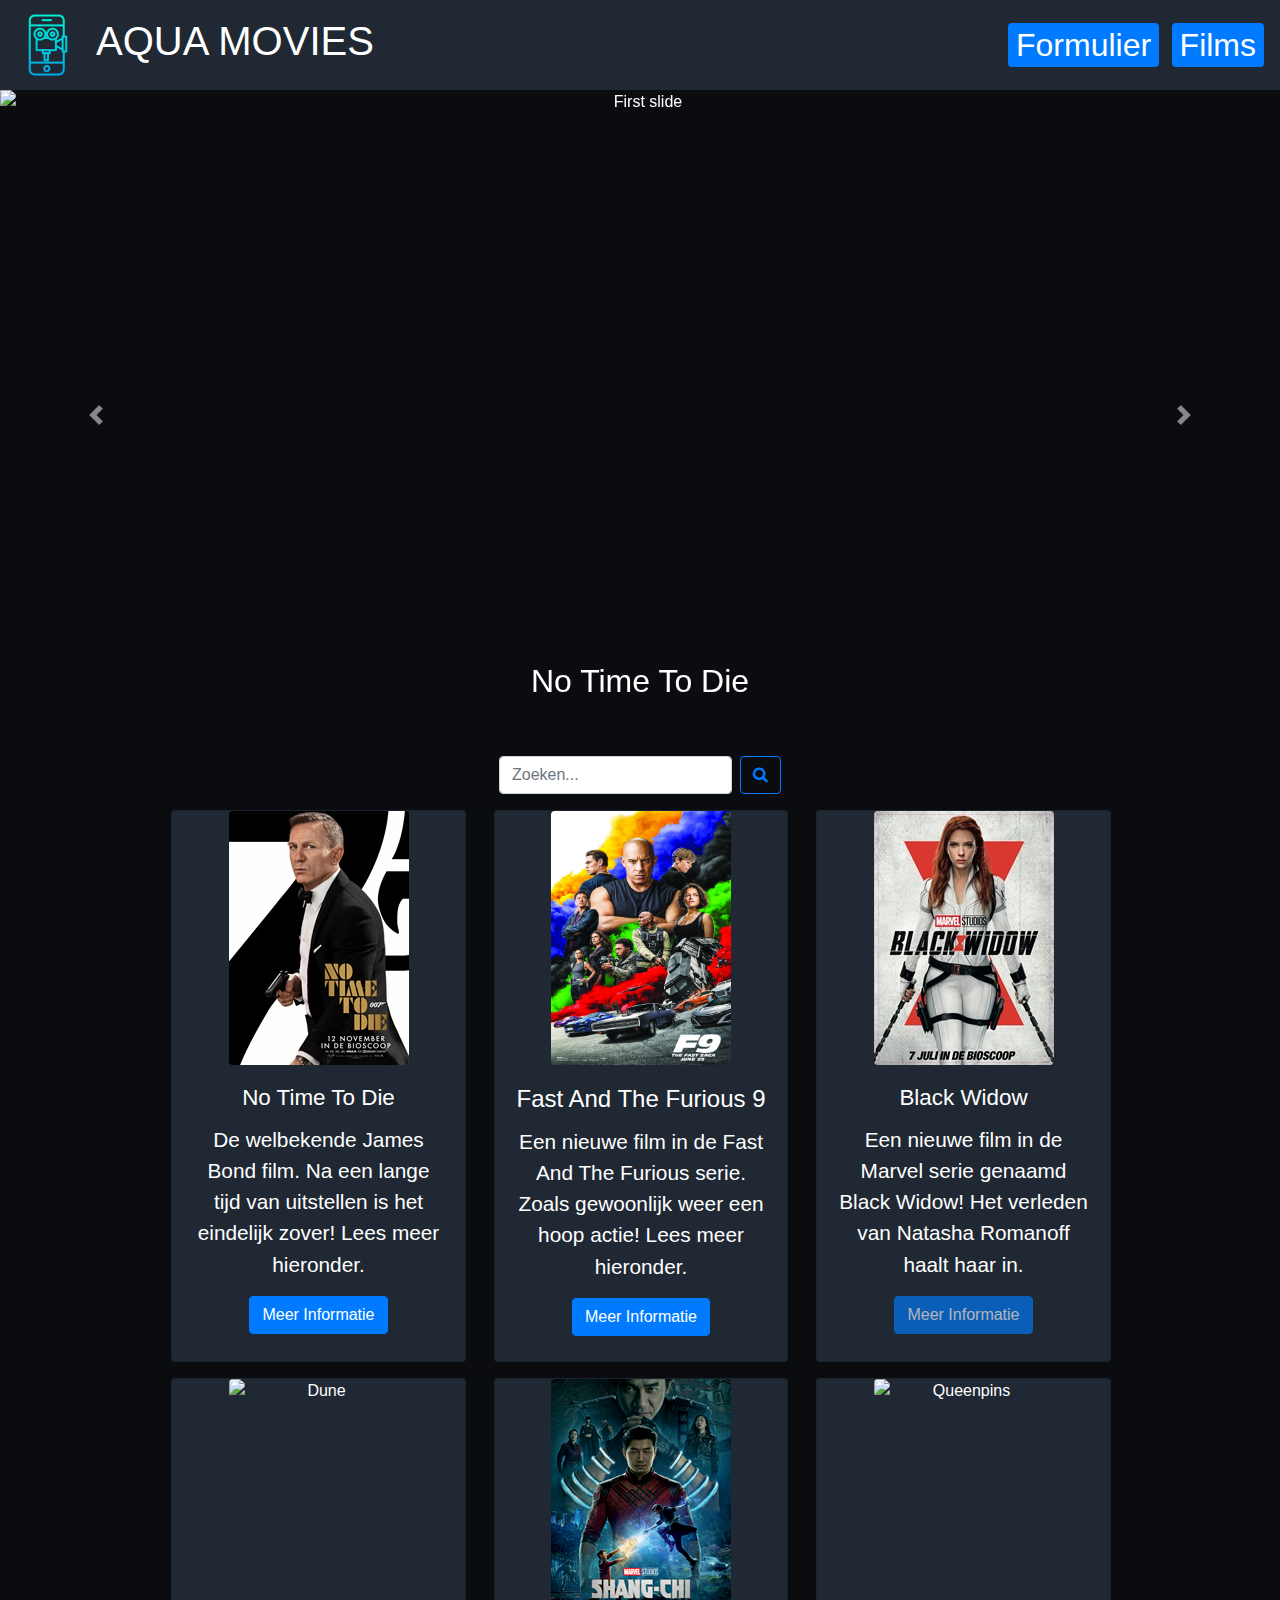
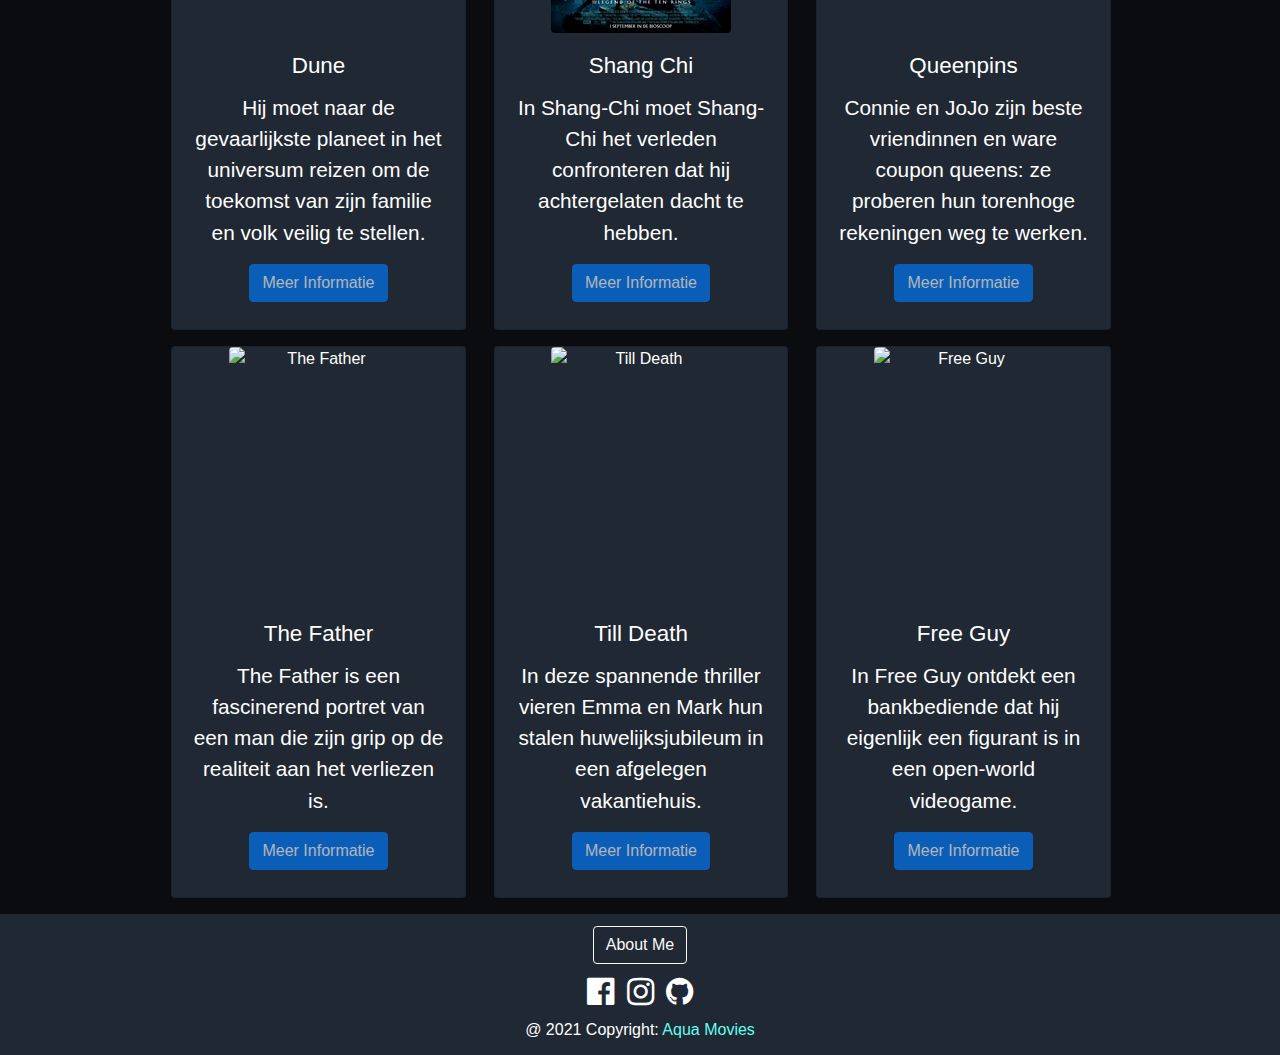
==== index.html @ a2b81c9e "Algemene SEO verbeteringen" ====
<!DOCTYPE html>
<html lang="nl">

<head>
    <meta charset="UTF-8">
    <meta http-equiv="X-UA-Compatible" content="IE=edge">
    <meta name="viewport" content="width=device-width, initial-scale=1">
    <meta description="Aqua Movies is een site met informatie over meerdere recente films.">
    <link rel="stylesheet" href="https://cdnjs.cloudflare.com/ajax/libs/font-awesome/4.7.0/css/font-awesome.min.css">
    <link rel="stylesheet" href="https://maxcdn.bootstrapcdn.com/bootstrap/4.0.0/css/bootstrap.min.css"
        integrity="sha384-Gn5384xqQ1aoWXA+058RXPxPg6fy4IWvTNh0E263XmFcJlSAwiGgFAW/dAiS6JXm" crossorigin="anonymous">
    <link rel="stylesheet" href="style.css">
    <title>Aqua Movies | Home</title>
</head>

<body>
    <nav class="navbar navbar-expand-lg" aria-label="navbar">
        <a href="index.html" class="navbar-brand"><img src="img/logo.jpg" alt="Logo" class="d-inline-block align-top"></a> 
        <h1 class="text-uppercase">Aqua Movies</h1>
        <button class="navbar-toggler" type="button" data-toggle="collapse" data-target="#navbarSupportedContent" aria-controls="navbarSupportedContent" aria-expanded="false" aria-label="Toggle navigation">
            <span class="navbar-toggler-icon"></span>
        </button>  

        <div class="collapse navbar-collapse justify-content-end" id="navbarSupportedContent">
            <ul class="navbar-nav list-inline d-inline-block">
                <li class="nav-item list-inline-item">
                    <a href="filminput.html" class="nav-link badge badge-primary"><h2>Formulier</h2></a>
                </li>

                <li class="nav-item list-inline-item">
                    <a href="#movies" class="nav-link badge badge-primary"><h2>Films</h2></a>
                </li>
            </ul>
        </div>
    </nav>

    <div id="carouselExampleFade" class="carousel slide carousel-fade" data-ride="carousel">
        <div class="carousel-inner">
            <div class="carousel-item active">
                <img class="d-block w-100" src="img/slide1.jpg" alt="First slide">
                <div class="carousel-caption d-none d-md-block">
                    <h2>No Time To Die</h2>
                </div>
            </div>

            <div class="carousel-item">
                <img class="d-block w-100" src="img/slide2.jpg" alt="Second slide">
                <div class="carousel-caption d-none d-md-block">
                    <h2>Black Widow</h2>
                </div>
            </div>

            <div class="carousel-item">
                <img class="d-block w-100" src="img/slide3.jpg" alt="Third slide">
                <div class="carousel-caption d-none d-md-block">
                    <h2>Fast And The Furious 9</h2>
                </div>
            </div>
        </div>

        <a class="carousel-control-prev" href="#carouselExampleFade" role="button" data-slide="prev">
            <span class="carousel-control-prev-icon" aria-hidden="true"></span>
            <span class="sr-only">Previous</span>
        </a>

        <a class="carousel-control-next" href="#carouselExampleFade" role="button" data-slide="next">
            <span class="carousel-control-next-icon" aria-hidden="true"></span>
            <span class="sr-only">Next</span>
        </a>
    </div>

    <div class="container movies" id="movies">
        <form class="form-inline mt-3">
            <input type="text" placeholder="Zoeken..." id="inputSearch" class="mr-sm-2 form-control" aria-label="Search">
            <button onclick="search()" class="btn btn-outline-primary" type="submit" aria-label="Search Movie"><em class="fa fa-search"></em></button>
        </form>

        <div class="row my-3" id="frontpage-movies">
            <div class="col-sm-6 col-md-6 col-lg-3">
                <div class="card">
                    <img src="img/007.jpg" alt="No Time To Die" class="card-img-top rounded">
                    <div class="card-block card-body">
                        <h3 class="card-title">No Time To Die</h3>
                        <p class="card-text">De welbekende James Bond film. Na een lange tijd van uitstellen is het eindelijk zover! Lees meer hieronder.</p>
                        <a href="007.html" class="btn btn-primary">Meer Informatie</a>
                    </div>
                </div>
            </div>

            <div class="col-sm-6 col-md-6 col-lg-3">
                <div class="card">
                    <img src="img/f9.jpg" alt="Fast And The Furious 9" class="card-img-top rounded">
                    <div class="card-block card-body">
                        <h4 class="card-title">Fast And The Furious 9</h4>
                        <p class="card-text">Een nieuwe film in de Fast And The Furious serie. Zoals gewoonlijk weer een hoop actie! Lees meer hieronder.</p>
                        <a href="f9.html" class="btn btn-primary">Meer Informatie</a>
                    </div>
                </div>
            </div>

            <div class="col-sm-6 col-md-6 col-lg-3">
                <div class="card">
                    <img src="img/bw.jpg" alt="Black Widow" class="card-img-top rounded">
                    <div class="card-block card-body">
                        <h3 class="card-title">Black Widow</h3>
                        <p class="card-text">Een nieuwe film in de Marvel serie genaamd Black Widow! Het verleden van Natasha Romanoff haalt haar in.</p>
                        <a href="f9.html" class="btn btn-primary disabled">Meer Informatie</a>
                    </div>
                </div>
            </div>
        </div>
    </div>

    <div class="container movies">
        <div class="row my-3">
            <div class="col-sm-6 col-md-6 col-lg-3">
                <div class="card">
                    <img src="img/dune.jpg" alt="Dune" class="card-img-top rounded">
                    <div class="card-block card-body">
                        <h3 class="card-title">Dune</h3>
                        <p class="card-text">Hij moet naar de gevaarlijkste planeet in het universum reizen om de toekomst van zijn familie en volk veilig te stellen.</p>
                        <a href="f9.html" class="btn btn-primary disabled">Meer Informatie</a>
                    </div>
                </div>
            </div>

            <div class="col-sm-6 col-md-6 col-lg-3">
                <div class="card">
                    <img src="img/shang-chi.jpg" alt="Shang Chi" class="card-img-top rounded">
                    <div class="card-block card-body">
                        <h3 class="card-title">Shang Chi</h3>
                        <p class="card-text">In Shang-Chi moet Shang-Chi het verleden confronteren dat hij achtergelaten dacht te hebben.</p>
                        <a href="f9.html" class="btn btn-primary disabled">Meer Informatie</a>
                    </div>
                </div>
            </div>

            <div class="col-sm-6 col-md-6 col-lg-3">
                <div class="card">
                    <img src="img/queenpins.jpg" alt="Queenpins" class="card-img-top rounded">
                    <div class="card-block card-body">
                        <h3 class="card-title">Queenpins</h3>
                        <p class="card-text">Connie en JoJo zijn beste vriendinnen en ware coupon queens: ze proberen hun torenhoge rekeningen weg te werken.</p>
                        <a href="f9.html" class="btn btn-primary disabled">Meer Informatie</a>
                    </div>
                </div>
            </div>
        </div>
    </div>

    <div class="container movies">
        <div class="row my-3">
            <div class="col-sm-6 col-md-6 col-lg-3">
                <div class="card">
                    <img src="img/the-father.jpg" alt="The Father" class="card-img-top rounded">
                    <div class="card-block card-body">
                        <h3 class="card-title">The Father</h3>
                        <p class="card-text">The Father is een fascinerend portret van een man die zijn grip op de realiteit aan het verliezen is.</p>
                        <a href="f9.html" class="btn btn-primary disabled">Meer Informatie</a>
                    </div>
                </div>
            </div>

            <div class="col-sm-6 col-md-6 col-lg-3">
                <div class="card">
                    <img src="img/till-death.jpg" alt="Till Death" class="card-img-top rounded">
                    <div class="card-block card-body">
                        <h3 class="card-title">Till Death</h3>
                        <p class="card-text">In deze spannende thriller vieren Emma en Mark hun stalen huwelijksjubileum in een afgelegen vakantiehuis.</p>
                        <a href="f9.html" class="btn btn-primary disabled">Meer Informatie</a>
                    </div>
                </div>
            </div>

            <div class="col-sm-6 col-md-6 col-lg-3">
                <div class="card">
                    <img src="img/free-guy.jpg" alt="Free Guy" class="card-img-top rounded">
                    <div class="card-block card-body">
                        <h3 class="card-title">Free Guy</h3>
                        <p class="card-text">In Free Guy ontdekt een bankbediende dat hij eigenlijk een figurant is in een open-world videogame.</p>
                        <a href="f9.html" class="btn btn-primary disabled">Meer Informatie</a>
                    </div>
                </div>
            </div>
        </div>
    </div>

    <div class="navbar bottom footer">
        <div class="pt-1 text-center">
            <a class="btn btn-outline-light btn-rounded" href="about.html">About Me</a>
            <ul class="list-inline m-1">
                <li class="list-inline-item"><a href="#"><i class="fa fa-facebook-official" aria-hidden="true" aria-label="Facebook"></i></a></li>
                <li class="list-inline-item"><a href="#"><i class="fa fa-instagram" aria-hidden="true" aria-label="Instagram"></i></a></li>
                <li class="list-inline-item"><a href="#"><i class="fa fa-github" aria-hidden="true" aria-label="Github"></i></a></li>
            </ul>
            <h6>@ 2021 Copyright: <a href="index.html">Aqua Movies</a></h6>
        </div>
    </div>

    <script src="https://code.jquery.com/jquery-3.2.1.slim.min.js"
        integrity="sha384-KJ3o2DKtIkvYIK3UENzmM7KCkRr/rE9/Qpg6aAZGJwFDMVNA/GpGFF93hXpG5KkN"
        crossorigin="anonymous"></script>
    <script src="https://cdnjs.cloudflare.com/ajax/libs/popper.js/1.12.9/umd/popper.min.js"
        integrity="sha384-ApNbgh9B+Y1QKtv3Rn7W3mgPxhU9K/ScQsAP7hUibX39j7fakFPskvXusvfa0b4Q"
        crossorigin="anonymous"></script>
    <script src="https://maxcdn.bootstrapcdn.com/bootstrap/4.0.0/js/bootstrap.min.js"
        integrity="sha384-JZR6Spejh4U02d8jOt6vLEHfe/JQGiRRSQQxSfFWpi1MquVdAyjUar5+76PVCmYl"
        crossorigin="anonymous"></script>
    <script src="js/app.js"></script>
</body>
</html>
---- style.css ----
/* Algemene styling */
* {
    padding: 0;
    margin: 0;
    box-sizing: content-box;
}

html {
    scroll-behavior: smooth;
    font-size: 1rem;
}

body {
    background-color: #0B0C10;
    text-align: center;
    color: white; 
}

form {
    display: flex;
    align-items: center;
    justify-content: center;
    flex-direction: column;
}

input {
    outline: none; 
    padding: 5px;
    border-radius: 4px;
    width: 25%;
}

label,
textarea {
    font-size: 1.2rem;
    text-align: left;
    outline: none;
}

.navbar.bottom.footer {
    background-color: #1F2833;
    display: block;
}

h2 {
    margin: 0;
}

nav.navbar {
    background-color: #1F2833;
}

h3 {
    font-size: 1.4rem;
}

a[href="#"] {
    font-size: 2rem;
    color: white; 
    transition: .3s linear;
}

a[href="#"]:hover {
    color: #66FCF1; 
}

.navbar.bottom.footer a[href="index.html"] {
    color: #66FCF1;
}

.card {
    background-color: #1F2833;
}

.movies .card {
    transition: .3s linear;
    width: 100%;
    height: 550px;
}

.movies .card:hover {
    box-shadow: 0 0 5px white;
    transform: scale(1.01);
}


.card-header {
    background-color: #2e3a47; 
}

.carousel-item {
    height: 650px;
}

.carousel-item img {
    position: absolute;
    top: 0;
    left: 0;
    min-height: 650px;
}

.movies .row{
    align-items: center;
    justify-content: center;
}

.breadcrumbs .row {
    align-items: flex-start;
    justify-content: flex-start;
}

.card-img-top {
    width: 180px;
    height: 254px;
    margin: 0 auto;
}

::-webkit-scrollbar {
    width: 10px;
    height: 10px;
}

::-webkit-scrollbar-track {
    border-radius: 100vw; 
}

::-webkit-scrollbar-thumb {
    background: linear-gradient(#66FCF1, var(--primary));
    border-radius: 100vw;
}

.breadcrumb {
    background-color: #0B0C10;
}

.breadcrumb-item {
    font-size: 1.3rem;
}

.bond {
    background-image: url(img/slide1.jpg); 
    background-size: cover;
    background-position: center;
}

.bond-cast {
    background-image: url(img/007-cast.jpg); 
    background-size: cover;
    background-position: center;
}

.about {
    background-image: url(img/about.jpg); 
    background-size: cover;
    background-position: center;
}

.f9-cast {
    background-image: url(img/f9-cast.jpg); 
    background-size: cover;
    background-position: center;
}

.f9 {
    background-image: url(img/slide3.jpg); 
    background-size: cover;
    background-position: center;
}

.form {
    background-image: url(img/form.jpg); 
    background-size: cover;
    background-position: bottom;
}

.jumbotron .jumbotron-fluid {
    padding: 0;
    margin: 0;
    background-color: #0B0C10; 
}

p {
    font-size: 1.3rem;
}

img[src="img/daniel.jpg"], img[src="img/007_cast.jpg"] {
    width: 500px; 
    height: auto;
    object-fit: contain;
}

.checked {
    color: #FECE00;
}

.display-3 {
    font-weight: 500;
}


#more {display: none;}
#myBtn {font-size: 1.1rem;}

/* Media Queries */

@media (max-width: 576px) {
    html {
      font-size: 0.8rem;
    }

    .movies .card {
        /* width: 400px; 
        height: 430px; */
        margin-bottom: 10px; 
    }

    .carousel-item {
        height: 250px;
    }

    .carousel-item img {
        min-height: 250px;
    }
}

/* Media Queries Einde */
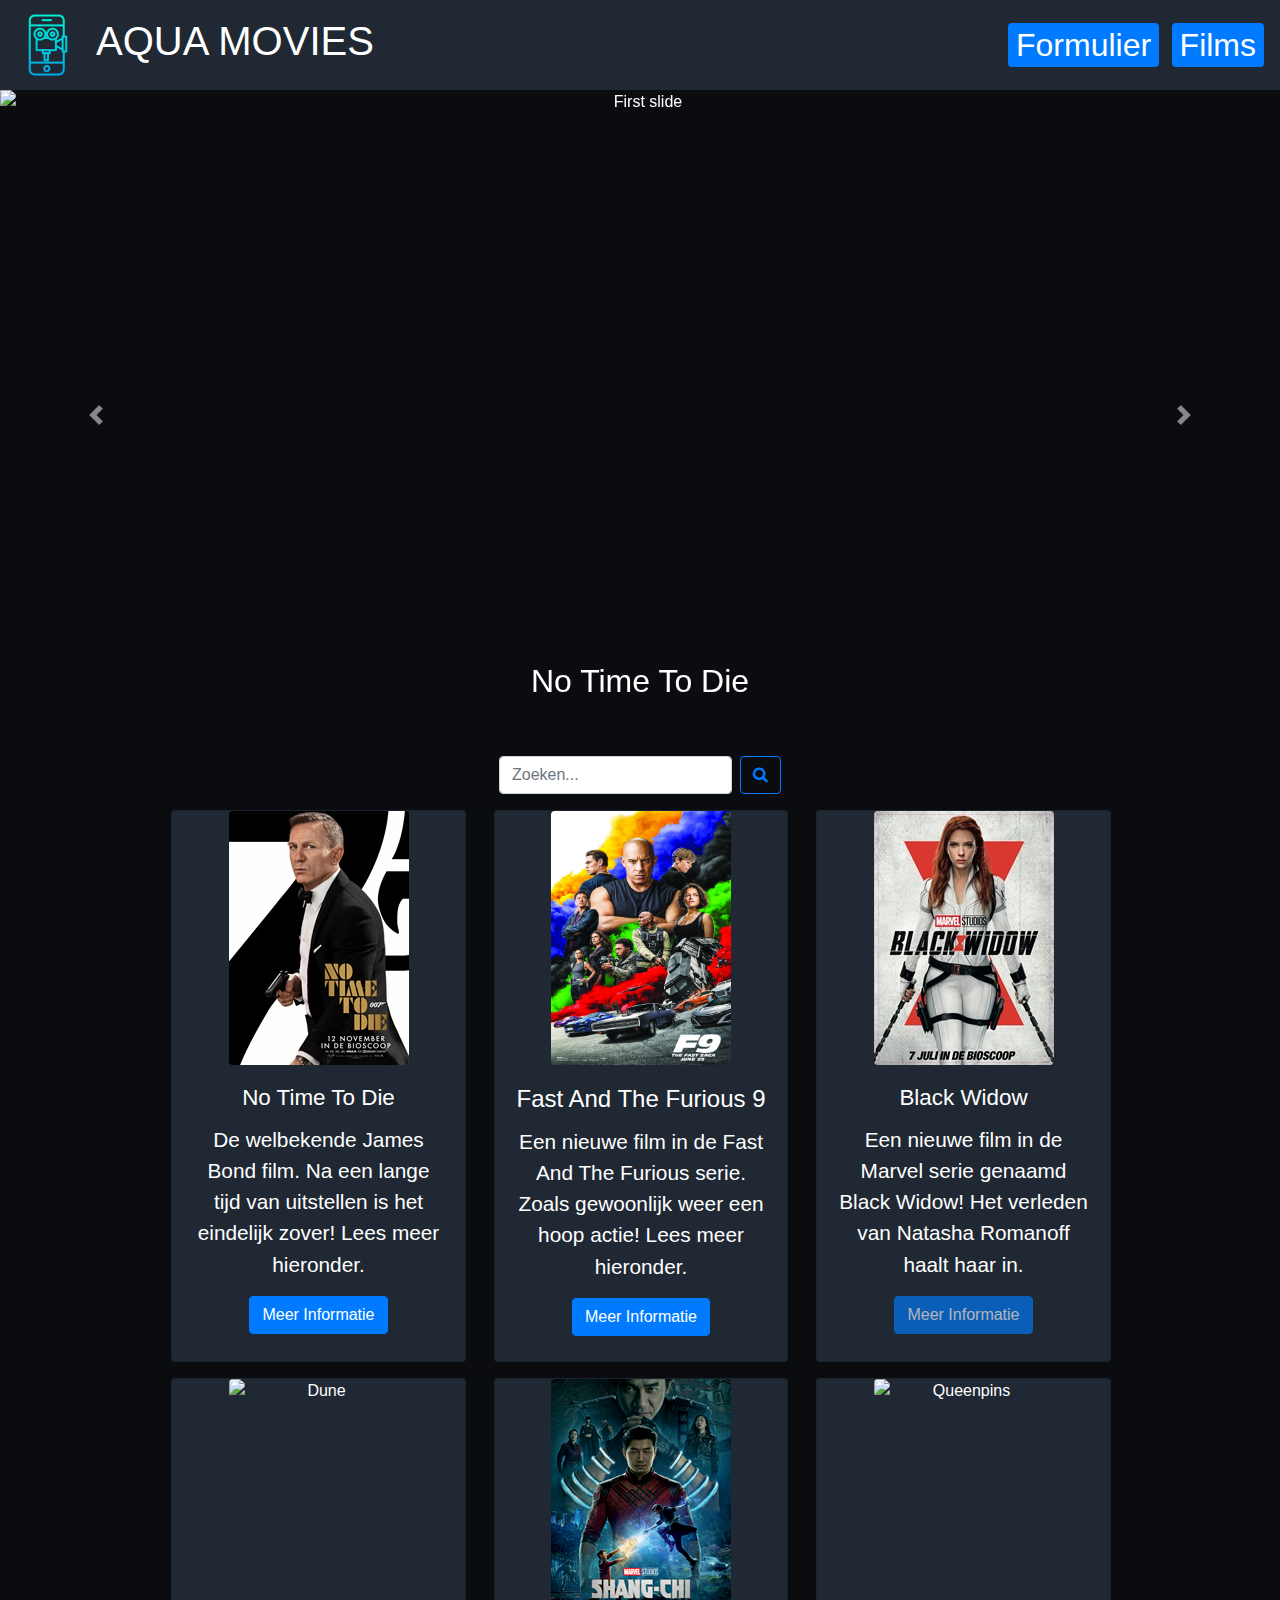
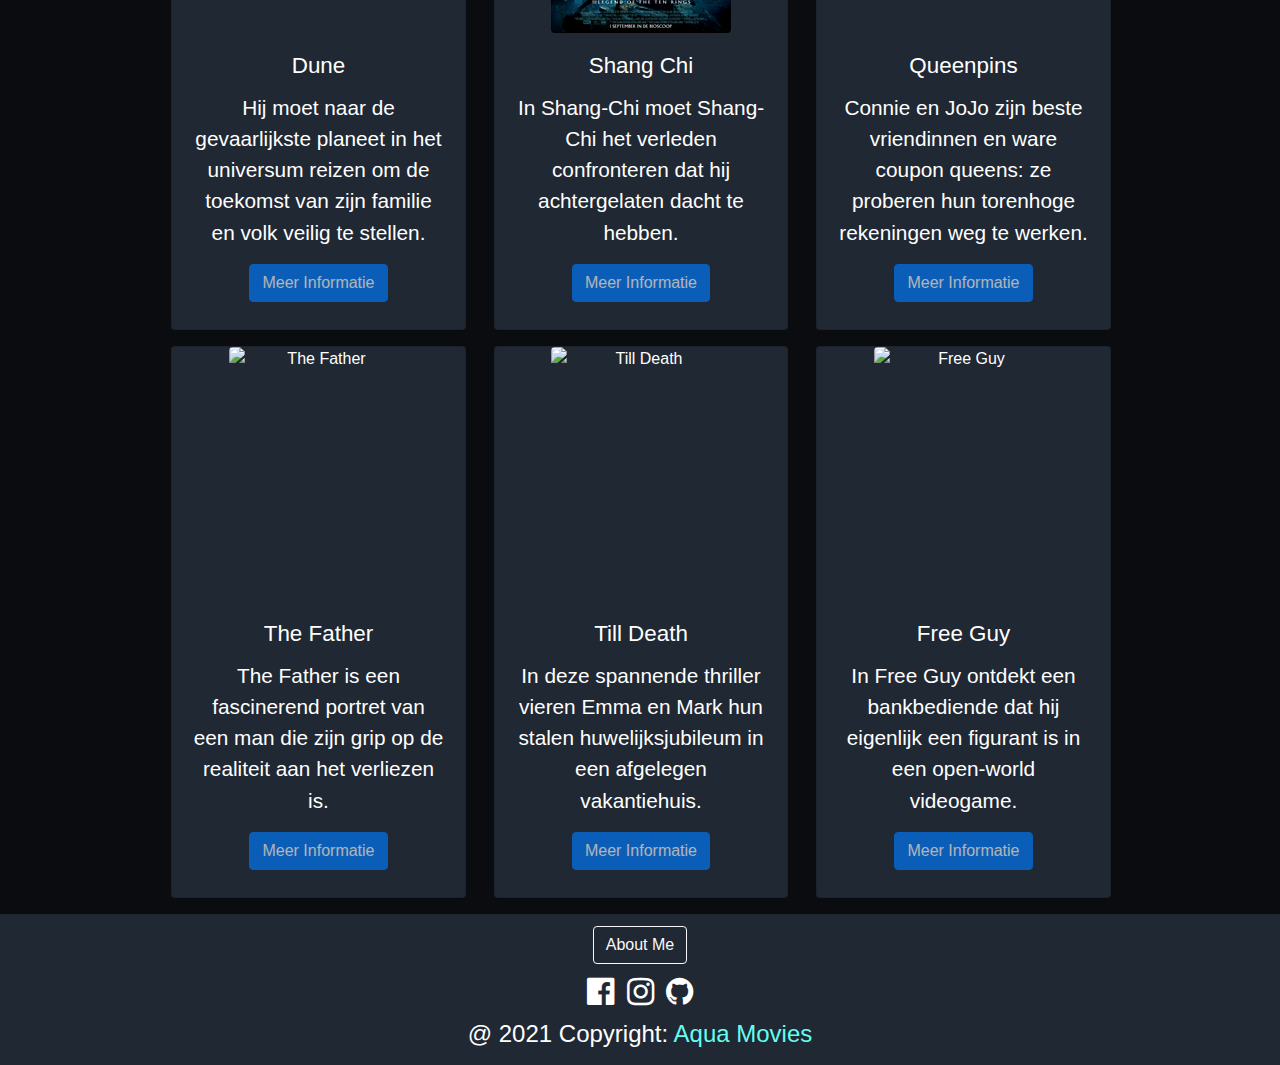
==== commit 35e9f17c: "Changed heading order" ====
--- a/index.html
+++ b/index.html
@@ -5,7 +5,8 @@
     <meta charset="UTF-8">
     <meta http-equiv="X-UA-Compatible" content="IE=edge">
     <meta name="viewport" content="width=device-width, initial-scale=1">
-    <meta description="Aqua Movies is een site met informatie over meerdere recente films.">
+    <meta name="description" content="Aqua Movies is een site met informatie over meerdere recente films.">
+    <meta name="robots" content="index, follow">
     <link rel="stylesheet" href="https://cdnjs.cloudflare.com/ajax/libs/font-awesome/4.7.0/css/font-awesome.min.css">
     <link rel="stylesheet" href="https://maxcdn.bootstrapcdn.com/bootstrap/4.0.0/css/bootstrap.min.css"
         integrity="sha384-Gn5384xqQ1aoWXA+058RXPxPg6fy4IWvTNh0E263XmFcJlSAwiGgFAW/dAiS6JXm" crossorigin="anonymous">
@@ -72,7 +73,7 @@
     <div class="container movies" id="movies">
         <form class="form-inline mt-3">
             <input type="text" placeholder="Zoeken..." id="inputSearch" class="mr-sm-2 form-control" aria-label="Search">
-            <button onclick="search()" class="btn btn-outline-primary" type="submit" aria-label="Search Movie"><em class="fa fa-search"></em></button>
+            <button onclick="search()" class="btn btn-outline-primary" type="button" aria-label="Search Movie"><em class="fa fa-search"></em></button>
         </form>
 
         <div class="row my-3" id="frontpage-movies">
@@ -193,7 +194,7 @@
                 <li class="list-inline-item"><a href="#"><i class="fa fa-instagram" aria-hidden="true" aria-label="Instagram"></i></a></li>
                 <li class="list-inline-item"><a href="#"><i class="fa fa-github" aria-hidden="true" aria-label="Github"></i></a></li>
             </ul>
-            <h6>@ 2021 Copyright: <a href="index.html">Aqua Movies</a></h6>
+            <h4>@ 2021 Copyright: <a href="index.html">Aqua Movies</a></h4>
         </div>
     </div>
 
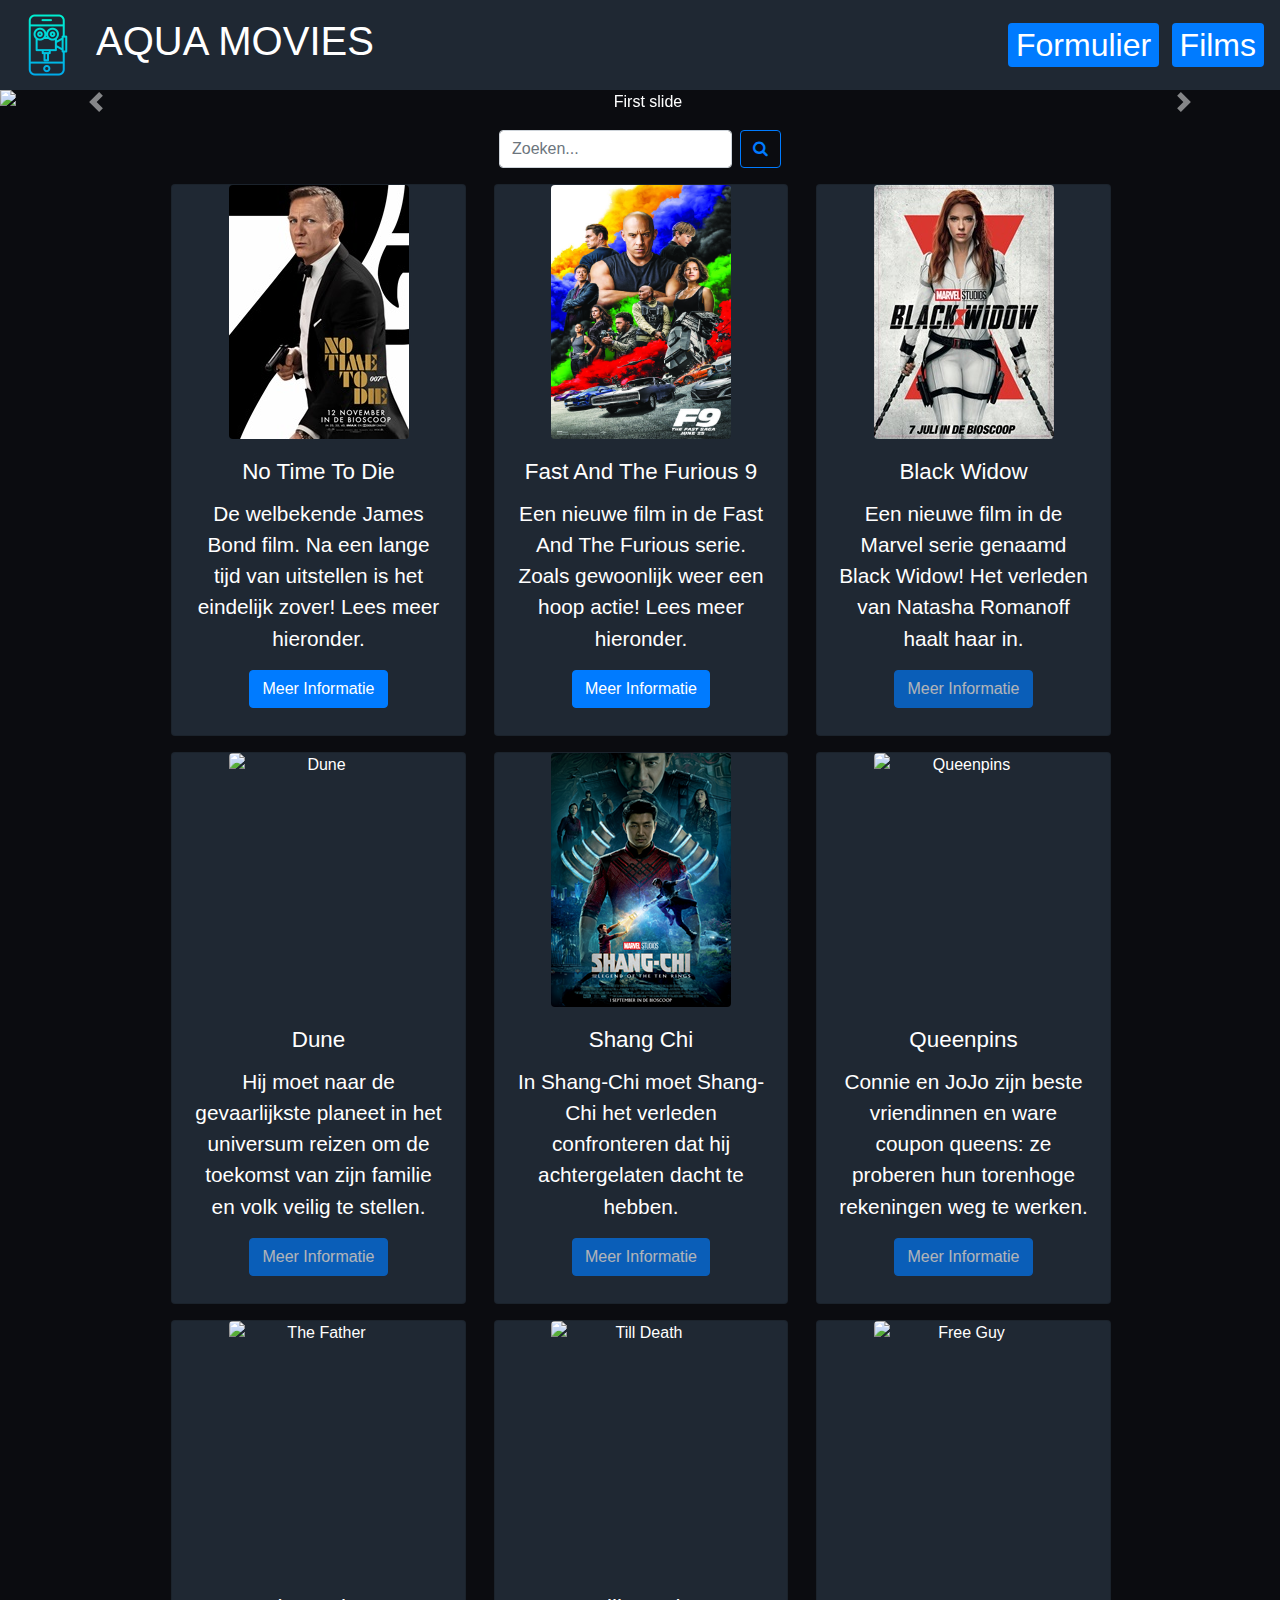
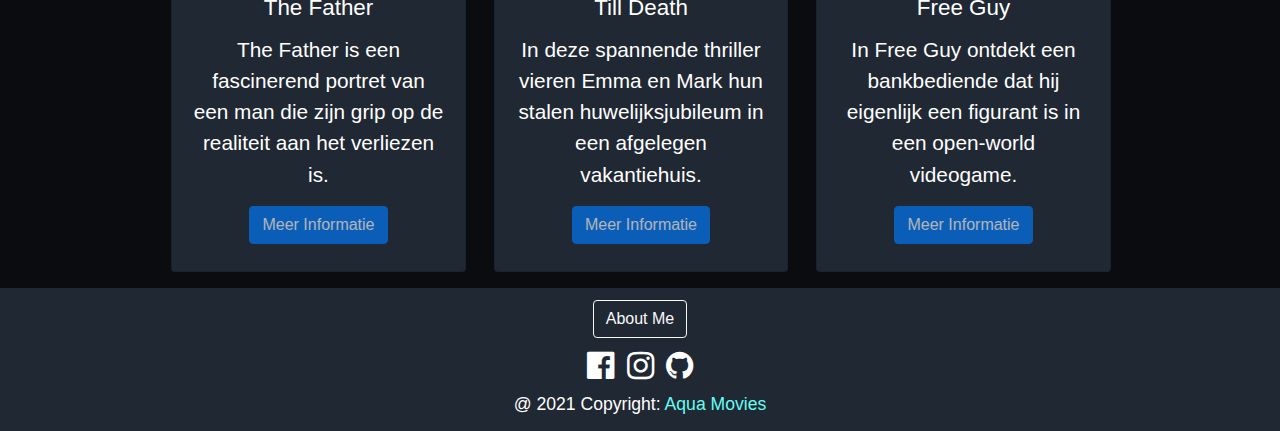
==== commit 60d0f7b8: "Header orders fixed" ====
--- a/index.html
+++ b/index.html
@@ -25,11 +25,15 @@
         <div class="collapse navbar-collapse justify-content-end" id="navbarSupportedContent">
             <ul class="navbar-nav list-inline d-inline-block">
                 <li class="nav-item list-inline-item">
-                    <a href="filminput.html" class="nav-link badge badge-primary"><h2>Formulier</h2></a>
+                    <a href="filminput.html" class="nav-link badge badge-primary">
+                        <h2>Formulier</h2>
+                    </a>
                 </li>
 
                 <li class="nav-item list-inline-item">
-                    <a href="#movies" class="nav-link badge badge-primary"><h2>Films</h2></a>
+                    <a href="#movies" class="nav-link badge badge-primary">
+                        <h2>Films</h2>
+                    </a>
                 </li>
             </ul>
         </div>
@@ -92,7 +96,7 @@
                 <div class="card">
                     <img src="img/f9.jpg" alt="Fast And The Furious 9" class="card-img-top rounded">
                     <div class="card-block card-body">
-                        <h4 class="card-title">Fast And The Furious 9</h4>
+                        <h3 class="card-title">Fast And The Furious 9</h3>
                         <p class="card-text">Een nieuwe film in de Fast And The Furious serie. Zoals gewoonlijk weer een hoop actie! Lees meer hieronder.</p>
                         <a href="f9.html" class="btn btn-primary">Meer Informatie</a>
                     </div>
--- a/style.css
+++ b/style.css
@@ -46,6 +46,10 @@
     margin: 0;
 }
 
+h4 {
+    font-size: 1.1rem;
+}
+
 nav.navbar {
     background-color: #1F2833;
 }
@@ -88,17 +92,6 @@
     background-color: #2e3a47; 
 }
 
-.carousel-item {
-    height: 650px;
-}
-
-.carousel-item img {
-    position: absolute;
-    top: 0;
-    left: 0;
-    min-height: 650px;
-}
-
 .movies .row{
     align-items: center;
     justify-content: center;
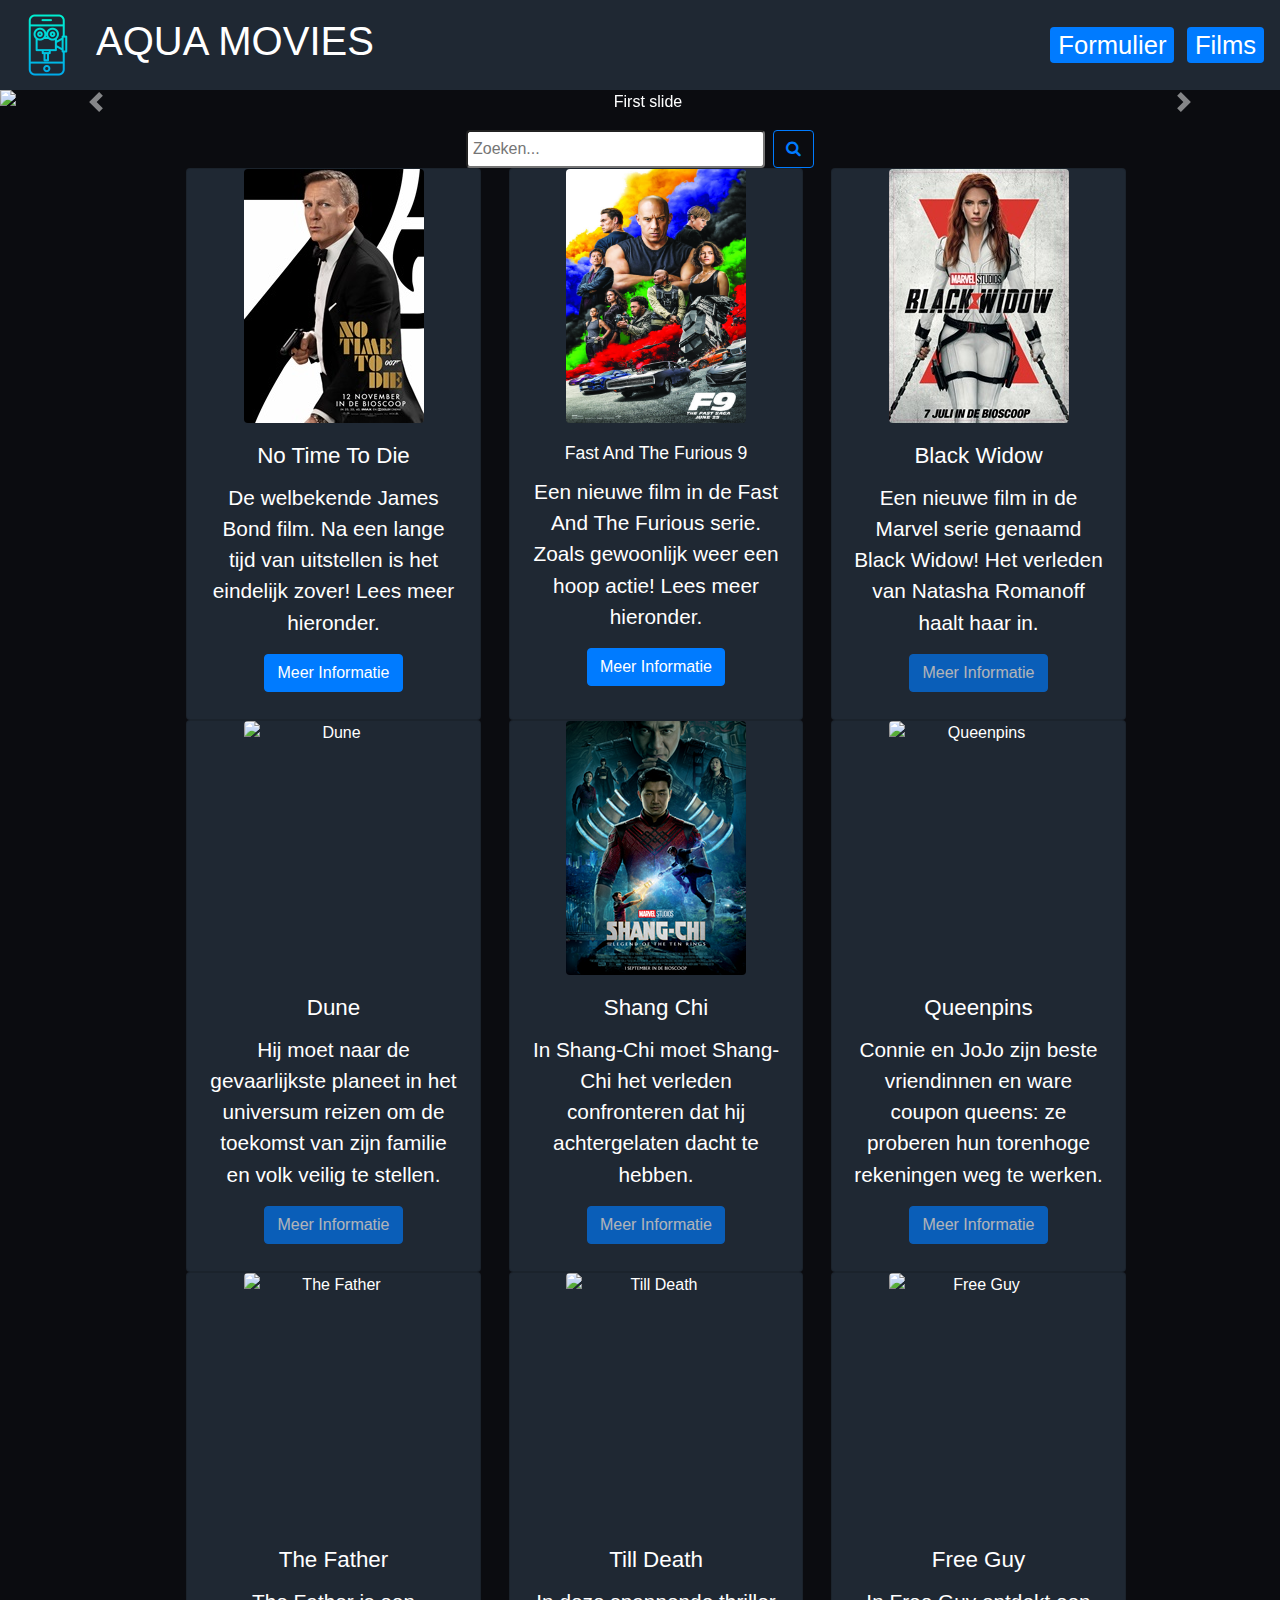
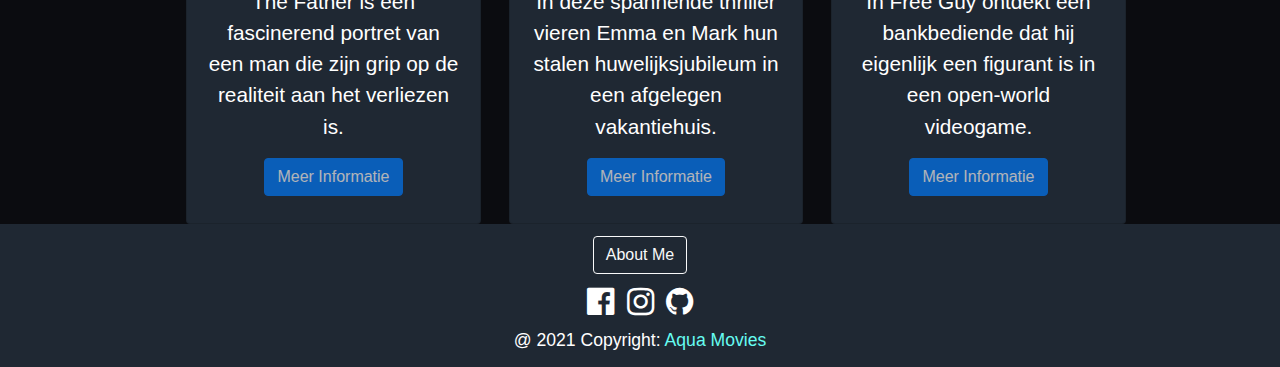
==== commit 6660bf26: "Added favicon" ====
--- a/index.html
+++ b/index.html
@@ -5,8 +5,12 @@
     <meta charset="UTF-8">
     <meta http-equiv="X-UA-Compatible" content="IE=edge">
     <meta name="viewport" content="width=device-width, initial-scale=1">
+    <link rel="icon" href="img/favicon.ico" type="image/x-icon"/>
+    <link rel="shortcut icon" href="img/favicon.ico" type="image/x-icon"/>
     <meta name="description" content="Aqua Movies is een site met informatie over meerdere recente films.">
     <meta name="robots" content="index, follow">
+    <link rel="icon" href="img/favicon.ico" type="image/x-icon" />
+    <link rel="shortcut icon" href="img/favicon.ico" type="image/x-icon" />
     <link rel="stylesheet" href="https://cdnjs.cloudflare.com/ajax/libs/font-awesome/4.7.0/css/font-awesome.min.css">
     <link rel="stylesheet" href="https://maxcdn.bootstrapcdn.com/bootstrap/4.0.0/css/bootstrap.min.css"
         integrity="sha384-Gn5384xqQ1aoWXA+058RXPxPg6fy4IWvTNh0E263XmFcJlSAwiGgFAW/dAiS6JXm" crossorigin="anonymous">
@@ -76,15 +80,15 @@
 
     <div class="container movies" id="movies">
         <form class="form-inline mt-3">
-            <input type="text" placeholder="Zoeken..." id="inputSearch" class="mr-sm-2 form-control" aria-label="Search">
+            <input type="text" placeholder="Zoeken..." id="inputSearch" class="mr-2" aria-label="Search">
             <button onclick="search()" class="btn btn-outline-primary" type="button" aria-label="Search Movie"><em class="fa fa-search"></em></button>
         </form>
 
-        <div class="row my-3" id="frontpage-movies">
-            <div class="col-sm-6 col-md-6 col-lg-3">
+        <div class="card-deck align-items-center justify-content-center" id="frontpage-movies">
+            <div class="col-xs-6 col-sm-10 col-md-6 col-lg-3">
                 <div class="card">
                     <img src="img/007.jpg" alt="No Time To Die" class="card-img-top rounded">
-                    <div class="card-block card-body">
+                    <div class="card-body">
                         <h3 class="card-title">No Time To Die</h3>
                         <p class="card-text">De welbekende James Bond film. Na een lange tijd van uitstellen is het eindelijk zover! Lees meer hieronder.</p>
                         <a href="007.html" class="btn btn-primary">Meer Informatie</a>
@@ -92,36 +96,32 @@
                 </div>
             </div>
 
-            <div class="col-sm-6 col-md-6 col-lg-3">
+            <div class="col-xs-6 col-sm-5 col-md-6 col-lg-3">
                 <div class="card">
                     <img src="img/f9.jpg" alt="Fast And The Furious 9" class="card-img-top rounded">
-                    <div class="card-block card-body">
-                        <h3 class="card-title">Fast And The Furious 9</h3>
+                    <div class="card-body">
+                        <h4 class="card-title">Fast And The Furious 9</h4>
                         <p class="card-text">Een nieuwe film in de Fast And The Furious serie. Zoals gewoonlijk weer een hoop actie! Lees meer hieronder.</p>
                         <a href="f9.html" class="btn btn-primary">Meer Informatie</a>
                     </div>
                 </div>
             </div>
 
-            <div class="col-sm-6 col-md-6 col-lg-3">
+            <div class="col-xs-6 col-sm-5 col-md-6 col-lg-3">
                 <div class="card">
                     <img src="img/bw.jpg" alt="Black Widow" class="card-img-top rounded">
-                    <div class="card-block card-body">
+                    <div class="card-body">
                         <h3 class="card-title">Black Widow</h3>
                         <p class="card-text">Een nieuwe film in de Marvel serie genaamd Black Widow! Het verleden van Natasha Romanoff haalt haar in.</p>
                         <a href="f9.html" class="btn btn-primary disabled">Meer Informatie</a>
                     </div>
                 </div>
             </div>
-        </div>
-    </div>
-
-    <div class="container movies">
-        <div class="row my-3">
-            <div class="col-sm-6 col-md-6 col-lg-3">
+
+            <div class="col-xs-6 col-sm-5 col-md-6 col-lg-3">
                 <div class="card">
                     <img src="img/dune.jpg" alt="Dune" class="card-img-top rounded">
-                    <div class="card-block card-body">
+                    <div class="card-body">
                         <h3 class="card-title">Dune</h3>
                         <p class="card-text">Hij moet naar de gevaarlijkste planeet in het universum reizen om de toekomst van zijn familie en volk veilig te stellen.</p>
                         <a href="f9.html" class="btn btn-primary disabled">Meer Informatie</a>
@@ -129,10 +129,10 @@
                 </div>
             </div>
 
-            <div class="col-sm-6 col-md-6 col-lg-3">
+            <div class="col-xs-6 col-sm-5 col-md-6 col-lg-3">
                 <div class="card">
                     <img src="img/shang-chi.jpg" alt="Shang Chi" class="card-img-top rounded">
-                    <div class="card-block card-body">
+                    <div class="card-body">
                         <h3 class="card-title">Shang Chi</h3>
                         <p class="card-text">In Shang-Chi moet Shang-Chi het verleden confronteren dat hij achtergelaten dacht te hebben.</p>
                         <a href="f9.html" class="btn btn-primary disabled">Meer Informatie</a>
@@ -140,25 +140,21 @@
                 </div>
             </div>
 
-            <div class="col-sm-6 col-md-6 col-lg-3">
+            <div class="col-xs-6 col-sm-5 col-md-6 col-lg-3">
                 <div class="card">
                     <img src="img/queenpins.jpg" alt="Queenpins" class="card-img-top rounded">
-                    <div class="card-block card-body">
+                    <div class="card-body">
                         <h3 class="card-title">Queenpins</h3>
                         <p class="card-text">Connie en JoJo zijn beste vriendinnen en ware coupon queens: ze proberen hun torenhoge rekeningen weg te werken.</p>
                         <a href="f9.html" class="btn btn-primary disabled">Meer Informatie</a>
                     </div>
                 </div>
             </div>
-        </div>
-    </div>
-
-    <div class="container movies">
-        <div class="row my-3">
-            <div class="col-sm-6 col-md-6 col-lg-3">
+
+            <div class="col-xs-6 col-sm-5 col-md-6 col-lg-3">
                 <div class="card">
                     <img src="img/the-father.jpg" alt="The Father" class="card-img-top rounded">
-                    <div class="card-block card-body">
+                    <div class="card-body">
                         <h3 class="card-title">The Father</h3>
                         <p class="card-text">The Father is een fascinerend portret van een man die zijn grip op de realiteit aan het verliezen is.</p>
                         <a href="f9.html" class="btn btn-primary disabled">Meer Informatie</a>
@@ -166,10 +162,10 @@
                 </div>
             </div>
 
-            <div class="col-sm-6 col-md-6 col-lg-3">
+            <div class="col-xs-6 col-sm-5 col-md-6 col-lg-3">
                 <div class="card">
                     <img src="img/till-death.jpg" alt="Till Death" class="card-img-top rounded">
-                    <div class="card-block card-body">
+                    <div class="card-body">
                         <h3 class="card-title">Till Death</h3>
                         <p class="card-text">In deze spannende thriller vieren Emma en Mark hun stalen huwelijksjubileum in een afgelegen vakantiehuis.</p>
                         <a href="f9.html" class="btn btn-primary disabled">Meer Informatie</a>
@@ -177,10 +173,10 @@
                 </div>
             </div>
 
-            <div class="col-sm-6 col-md-6 col-lg-3">
+            <div class="col-xs-6 col-sm-5 col-md-6 col-lg-3">
                 <div class="card">
                     <img src="img/free-guy.jpg" alt="Free Guy" class="card-img-top rounded">
-                    <div class="card-block card-body">
+                    <div class="card-body">
                         <h3 class="card-title">Free Guy</h3>
                         <p class="card-text">In Free Guy ontdekt een bankbediende dat hij eigenlijk een figurant is in een open-world videogame.</p>
                         <a href="f9.html" class="btn btn-primary disabled">Meer Informatie</a>
--- a/style.css
+++ b/style.css
@@ -37,25 +37,21 @@
     outline: none;
 }
 
-.navbar.bottom.footer {
-    background-color: #1F2833;
-    display: block;
-}
+p {
+    font-size: 1.3rem;
+}
+
 
 h2 {
     margin: 0;
 }
 
+h3 {
+    font-size: 1.4rem;
+}
+
 h4 {
     font-size: 1.1rem;
-}
-
-nav.navbar {
-    background-color: #1F2833;
-}
-
-h3 {
-    font-size: 1.4rem;
 }
 
 a[href="#"] {
@@ -68,6 +64,39 @@
     color: #66FCF1; 
 }
 
+img[src="img/daniel.jpg"], img[src="img/007_cast.jpg"] {
+    width: 500px; 
+    height: auto;
+    object-fit: contain;
+}
+
+nav.navbar {
+    background-color: #1F2833;
+}
+
+nav.navbar h2 {
+    font-size: 1.6rem;
+}
+
+::-webkit-scrollbar {
+    width: 10px;
+    height: 10px;
+}
+
+::-webkit-scrollbar-track {
+    border-radius: 100vw; 
+}
+
+::-webkit-scrollbar-thumb {
+    background: linear-gradient(#66FCF1, var(--primary));
+    border-radius: 100vw;
+}
+
+.navbar.bottom.footer {
+    background-color: #1F2833;
+    display: block;
+}
+
 .navbar.bottom.footer a[href="index.html"] {
     color: #66FCF1;
 }
@@ -87,7 +116,6 @@
     transform: scale(1.01);
 }
 
-
 .card-header {
     background-color: #2e3a47; 
 }
@@ -108,20 +136,6 @@
     margin: 0 auto;
 }
 
-::-webkit-scrollbar {
-    width: 10px;
-    height: 10px;
-}
-
-::-webkit-scrollbar-track {
-    border-radius: 100vw; 
-}
-
-::-webkit-scrollbar-thumb {
-    background: linear-gradient(#66FCF1, var(--primary));
-    border-radius: 100vw;
-}
-
 .breadcrumb {
     background-color: #0B0C10;
 }
@@ -172,16 +186,6 @@
     background-color: #0B0C10; 
 }
 
-p {
-    font-size: 1.3rem;
-}
-
-img[src="img/daniel.jpg"], img[src="img/007_cast.jpg"] {
-    width: 500px; 
-    height: auto;
-    object-fit: contain;
-}
-
 .checked {
     color: #FECE00;
 }
@@ -190,12 +194,10 @@
     font-weight: 500;
 }
 
-
 #more {display: none;}
 #myBtn {font-size: 1.1rem;}
 
 /* Media Queries */
-
 @media (max-width: 576px) {
     html {
       font-size: 0.8rem;
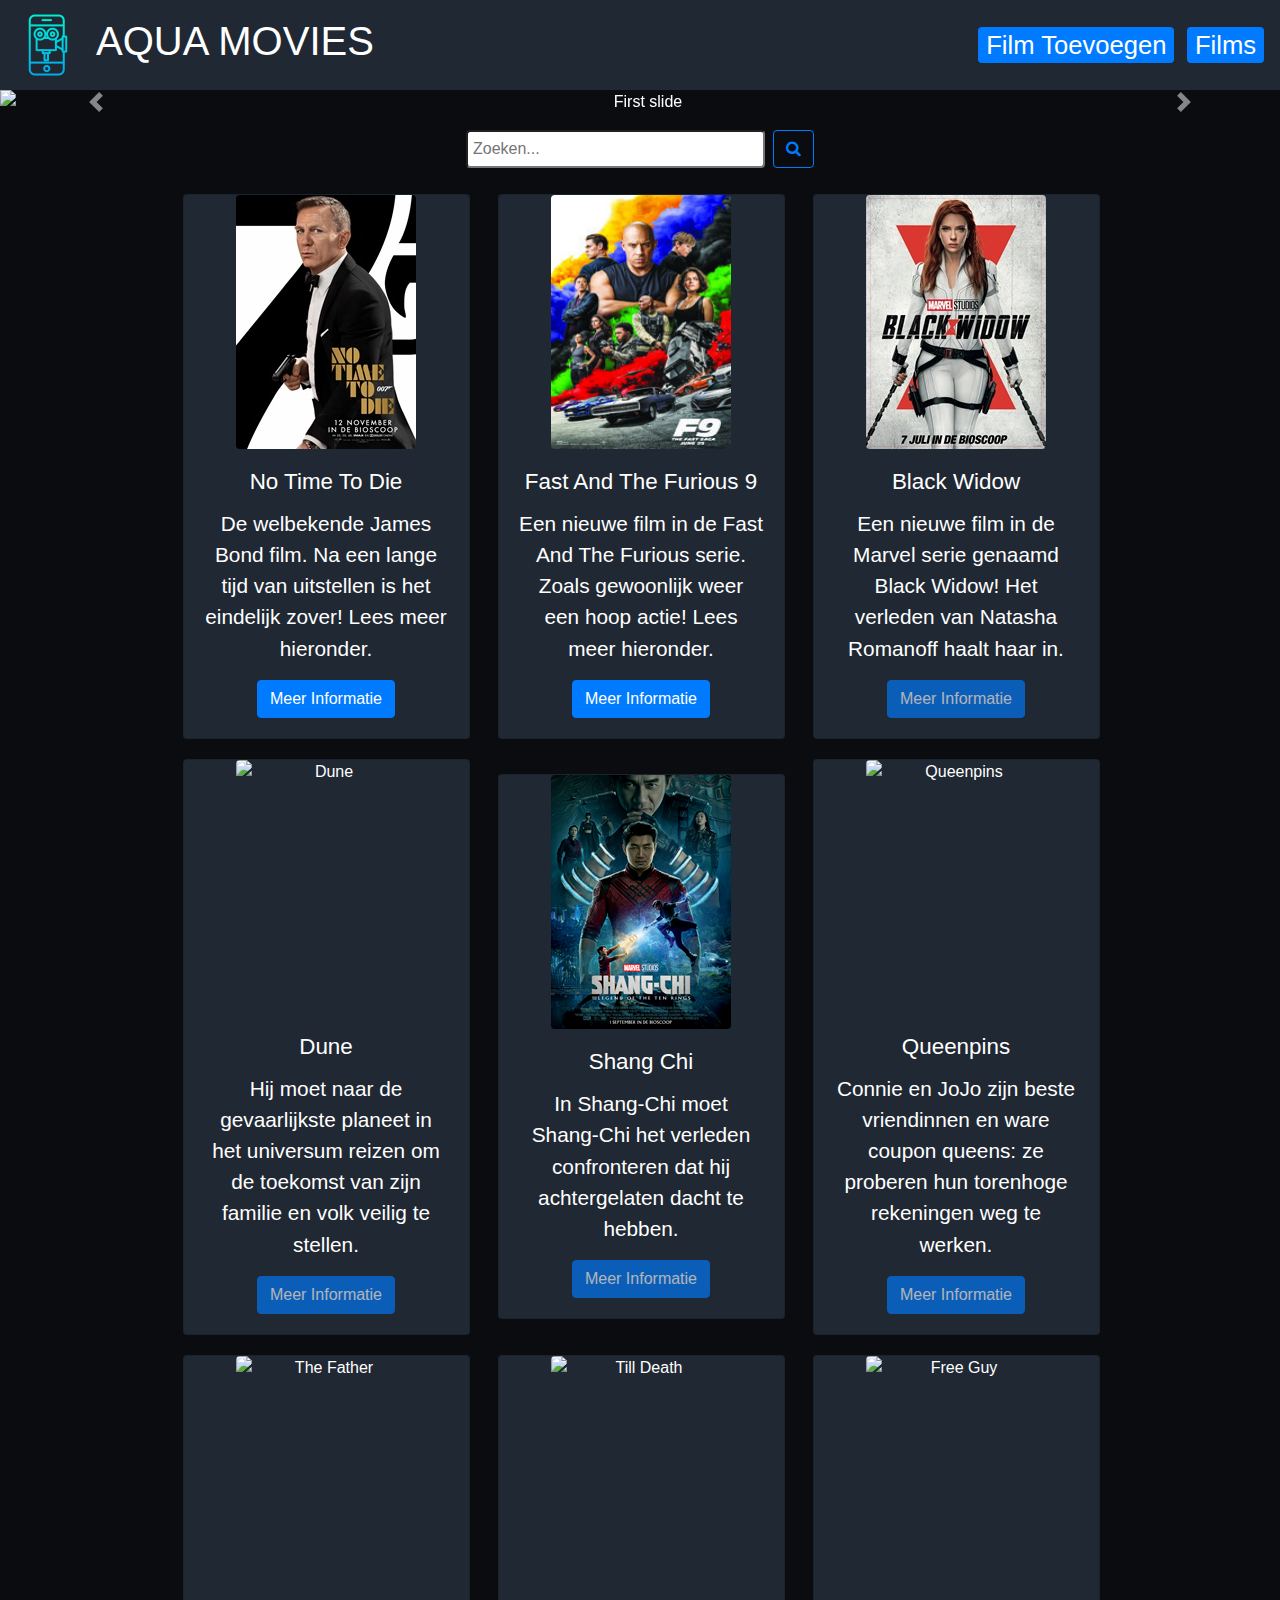
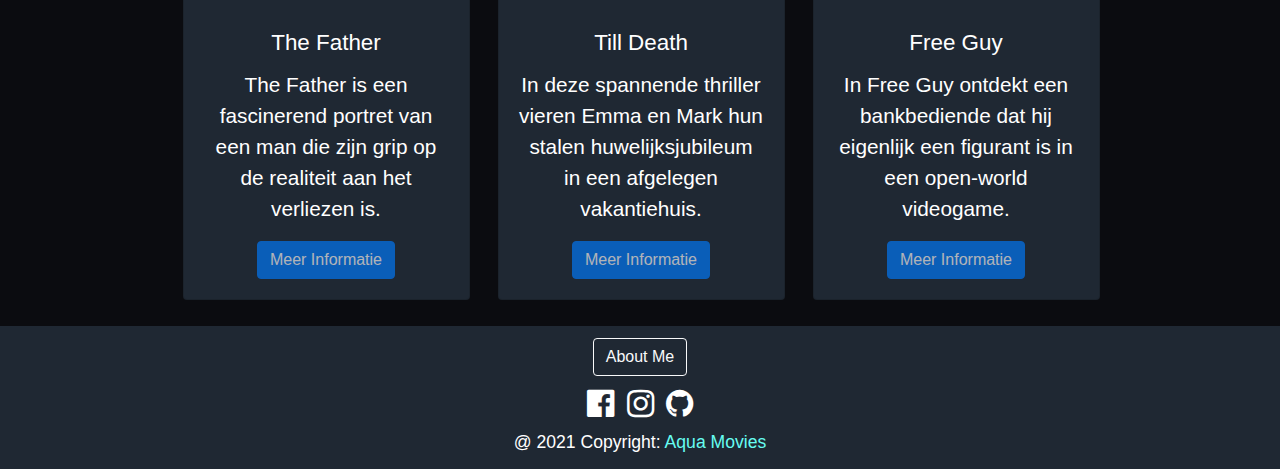
==== commit 86642563: "Footer fixed on filminput" ====
--- a/index.html
+++ b/index.html
@@ -22,7 +22,7 @@
     <nav class="navbar navbar-expand-lg" aria-label="navbar">
         <a href="index.html" class="navbar-brand"><img src="img/logo.jpg" alt="Logo" class="d-inline-block align-top"></a> 
         <h1 class="text-uppercase">Aqua Movies</h1>
-        <button class="navbar-toggler" type="button" data-toggle="collapse" data-target="#navbarSupportedContent" aria-controls="navbarSupportedContent" aria-expanded="false" aria-label="Toggle navigation">
+        <button class="navbar-toggler navbar-dark" type="button" data-toggle="collapse" data-target="#navbarSupportedContent" aria-controls="navbarSupportedContent" aria-expanded="false" aria-label="Toggle navigation">
             <span class="navbar-toggler-icon"></span>
         </button>  
 
@@ -30,7 +30,7 @@
             <ul class="navbar-nav list-inline d-inline-block">
                 <li class="nav-item list-inline-item">
                     <a href="filminput.html" class="nav-link badge badge-primary">
-                        <h2>Formulier</h2>
+                        <h2>Film Toevoegen</h2>
                     </a>
                 </li>
 
@@ -46,21 +46,21 @@
     <div id="carouselExampleFade" class="carousel slide carousel-fade" data-ride="carousel">
         <div class="carousel-inner">
             <div class="carousel-item active">
-                <img class="d-block w-100" src="img/slide1.jpg" alt="First slide">
+                <img class="d-block w-100" src="img/slide1.webp" alt="First slide">
                 <div class="carousel-caption d-none d-md-block">
                     <h2>No Time To Die</h2>
                 </div>
             </div>
 
             <div class="carousel-item">
-                <img class="d-block w-100" src="img/slide2.jpg" alt="Second slide">
+                <img class="d-block w-100" src="img/slide2.webp" alt="Second slide">
                 <div class="carousel-caption d-none d-md-block">
                     <h2>Black Widow</h2>
                 </div>
             </div>
 
             <div class="carousel-item">
-                <img class="d-block w-100" src="img/slide3.jpg" alt="Third slide">
+                <img class="d-block w-100" src="img/slide3.webp" alt="Third slide">
                 <div class="carousel-caption d-none d-md-block">
                     <h2>Fast And The Furious 9</h2>
                 </div>
@@ -79,13 +79,13 @@
     </div>
 
     <div class="container movies" id="movies">
-        <form class="form-inline mt-3">
+        <form class="form-inline mt-3 d-flex align-items-center justify-content-center">
             <input type="text" placeholder="Zoeken..." id="inputSearch" class="mr-2" aria-label="Search">
             <button onclick="search()" class="btn btn-outline-primary" type="button" aria-label="Search Movie"><em class="fa fa-search"></em></button>
         </form>
 
-        <div class="card-deck align-items-center justify-content-center" id="frontpage-movies">
-            <div class="col-xs-6 col-sm-10 col-md-6 col-lg-3">
+        <div class="row py-3 m-auto align-items-center justify-content-center" id="frontpage-movies">
+            <div class="col-md-3">
                 <div class="card">
                     <img src="img/007.jpg" alt="No Time To Die" class="card-img-top rounded">
                     <div class="card-body">
@@ -96,18 +96,18 @@
                 </div>
             </div>
 
-            <div class="col-xs-6 col-sm-5 col-md-6 col-lg-3">
+            <div class="col-md-3">
                 <div class="card">
                     <img src="img/f9.jpg" alt="Fast And The Furious 9" class="card-img-top rounded">
                     <div class="card-body">
-                        <h4 class="card-title">Fast And The Furious 9</h4>
+                        <h3 class="card-title">Fast And The Furious 9</h3>
                         <p class="card-text">Een nieuwe film in de Fast And The Furious serie. Zoals gewoonlijk weer een hoop actie! Lees meer hieronder.</p>
                         <a href="f9.html" class="btn btn-primary">Meer Informatie</a>
                     </div>
                 </div>
             </div>
 
-            <div class="col-xs-6 col-sm-5 col-md-6 col-lg-3">
+            <div class="col-md-3">
                 <div class="card">
                     <img src="img/bw.jpg" alt="Black Widow" class="card-img-top rounded">
                     <div class="card-body">
@@ -118,7 +118,7 @@
                 </div>
             </div>
 
-            <div class="col-xs-6 col-sm-5 col-md-6 col-lg-3">
+            <div class="col-md-3">
                 <div class="card">
                     <img src="img/dune.jpg" alt="Dune" class="card-img-top rounded">
                     <div class="card-body">
@@ -129,7 +129,7 @@
                 </div>
             </div>
 
-            <div class="col-xs-6 col-sm-5 col-md-6 col-lg-3">
+            <div class="col-md-3">
                 <div class="card">
                     <img src="img/shang-chi.jpg" alt="Shang Chi" class="card-img-top rounded">
                     <div class="card-body">
@@ -140,7 +140,7 @@
                 </div>
             </div>
 
-            <div class="col-xs-6 col-sm-5 col-md-6 col-lg-3">
+            <div class="col-md-3">
                 <div class="card">
                     <img src="img/queenpins.jpg" alt="Queenpins" class="card-img-top rounded">
                     <div class="card-body">
@@ -151,7 +151,7 @@
                 </div>
             </div>
 
-            <div class="col-xs-6 col-sm-5 col-md-6 col-lg-3">
+            <div class="col-md-3">
                 <div class="card">
                     <img src="img/the-father.jpg" alt="The Father" class="card-img-top rounded">
                     <div class="card-body">
@@ -162,7 +162,7 @@
                 </div>
             </div>
 
-            <div class="col-xs-6 col-sm-5 col-md-6 col-lg-3">
+            <div class="col-md-3">
                 <div class="card">
                     <img src="img/till-death.jpg" alt="Till Death" class="card-img-top rounded">
                     <div class="card-body">
@@ -173,7 +173,7 @@
                 </div>
             </div>
 
-            <div class="col-xs-6 col-sm-5 col-md-6 col-lg-3">
+            <div class="col-md-3">
                 <div class="card">
                     <img src="img/free-guy.jpg" alt="Free Guy" class="card-img-top rounded">
                     <div class="card-body">
--- a/style.css
+++ b/style.css
@@ -10,17 +10,19 @@
     font-size: 1rem;
 }
 
+html, body {
+    overflow-x: hidden;
+}
+
 body {
     background-color: #0B0C10;
     text-align: center;
     color: white; 
 }
 
-form {
-    display: flex;
-    align-items: center;
-    justify-content: center;
-    flex-direction: column;
+img {
+    max-width: 100%;
+    height: auto;
 }
 
 input {
@@ -41,7 +43,6 @@
     font-size: 1.3rem;
 }
 
-
 h2 {
     margin: 0;
 }
@@ -92,13 +93,17 @@
     border-radius: 100vw;
 }
 
-.navbar.bottom.footer {
+.navbar.fixed-bottom.footer, .navbar.bottom.footer {
     background-color: #1F2833;
     display: block;
 }
 
 .navbar.bottom.footer a[href="index.html"] {
     color: #66FCF1;
+}
+
+.about-me {
+    padding-bottom: 70px;
 }
 
 .card {
@@ -108,7 +113,8 @@
 .movies .card {
     transition: .3s linear;
     width: 100%;
-    height: 550px;
+    height: auto;
+    margin: 10px 0px 10px 0px;
 }
 
 .movies .card:hover {
@@ -118,11 +124,6 @@
 
 .card-header {
     background-color: #2e3a47; 
-}
-
-.movies .row{
-    align-items: center;
-    justify-content: center;
 }
 
 .breadcrumbs .row {
@@ -145,7 +146,7 @@
 }
 
 .bond {
-    background-image: url(img/slide1.jpg); 
+    background-image: url(img/slide1.webp); 
     background-size: cover;
     background-position: center;
 }
@@ -169,7 +170,7 @@
 }
 
 .f9 {
-    background-image: url(img/slide3.jpg); 
+    background-image: url(img/slide3.webp); 
     background-size: cover;
     background-position: center;
 }
@@ -194,6 +195,11 @@
     font-weight: 500;
 }
 
+.link {
+    font-size: 1.2rem;
+    text-transform: uppercase;
+}
+
 #more {display: none;}
 #myBtn {font-size: 1.1rem;}
 
@@ -204,9 +210,14 @@
     }
 
     .movies .card {
-        /* width: 400px; 
-        height: 430px; */
-        margin-bottom: 10px; 
+        width: 400px;
+        align-items: center;
+        justify-content: center;
+        margin: 10px auto;
+    }
+
+    div.col-md-3, .container.movies {
+        padding: 0px 0px;
     }
 
     .carousel-item {
@@ -216,6 +227,9 @@
     .carousel-item img {
         min-height: 250px;
     }
-}
-
+
+    input {
+        width: 180px;
+    }
+}
 /* Media Queries Einde */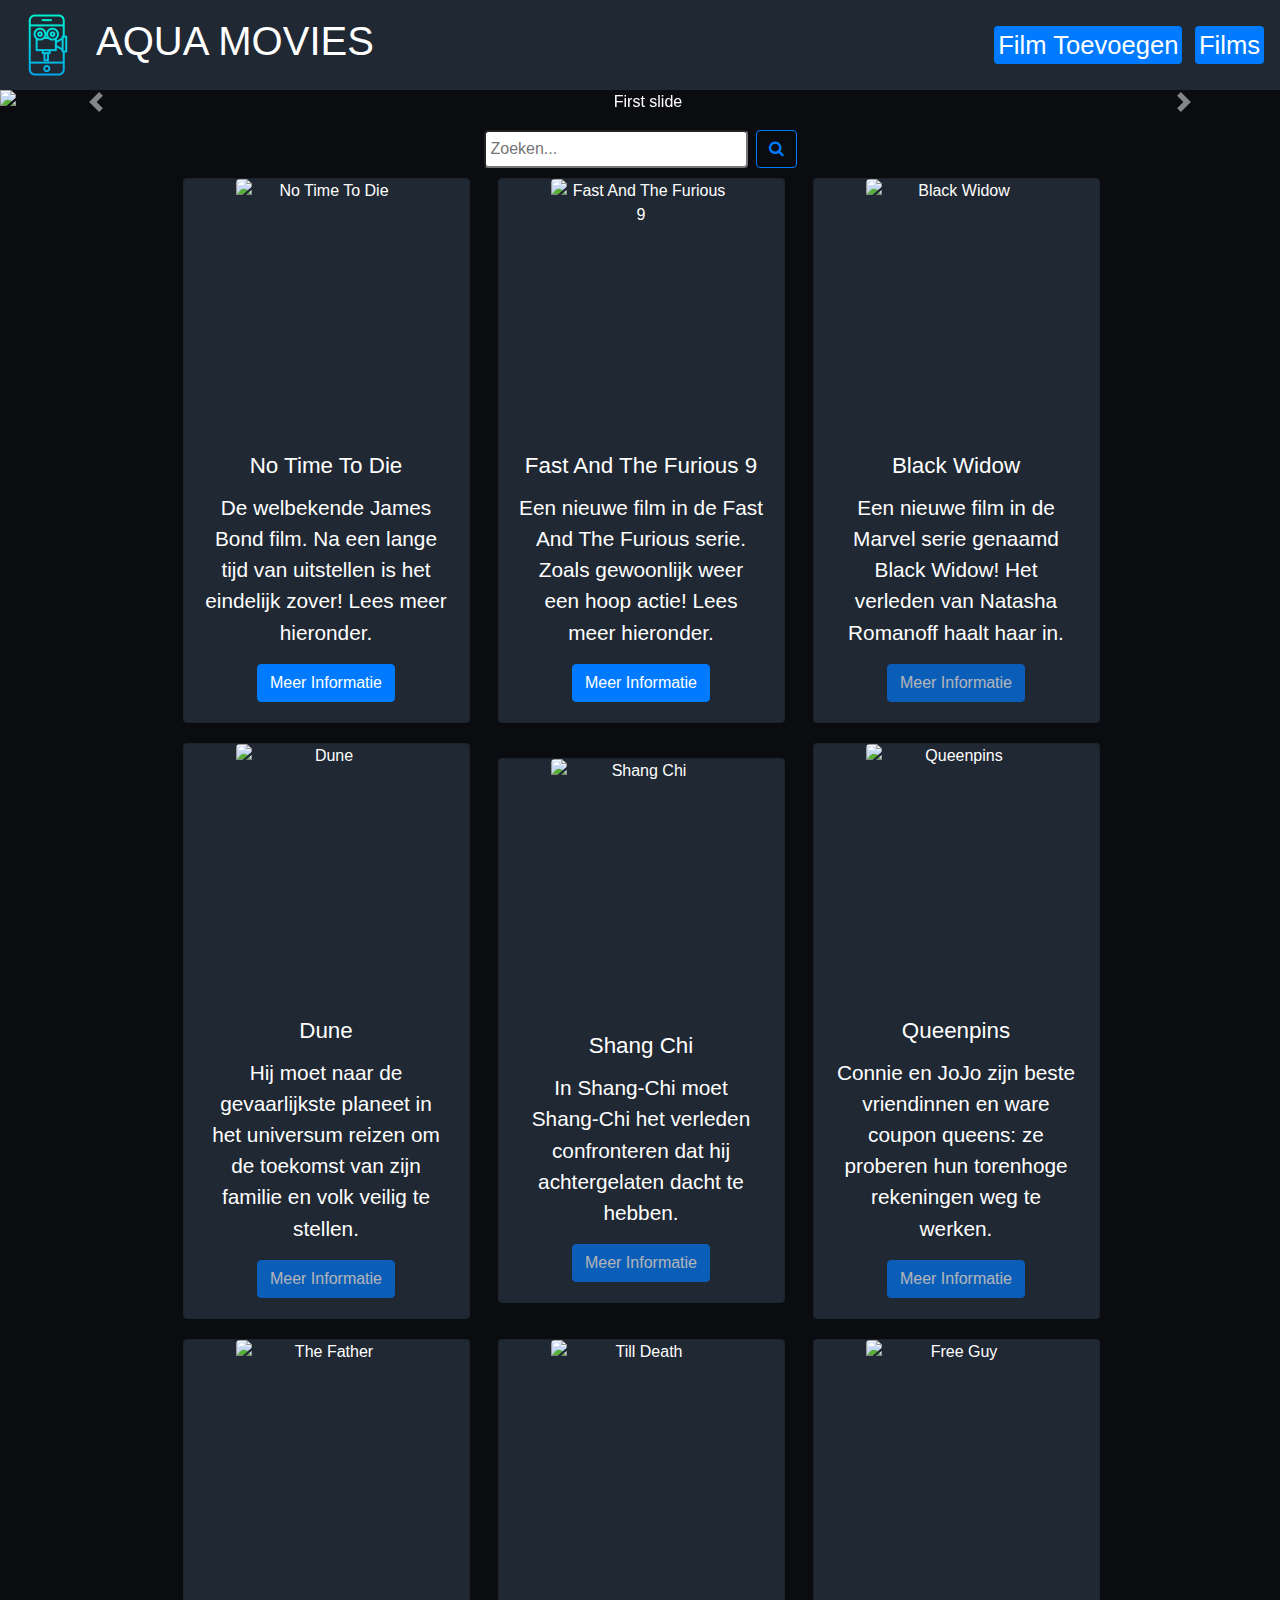
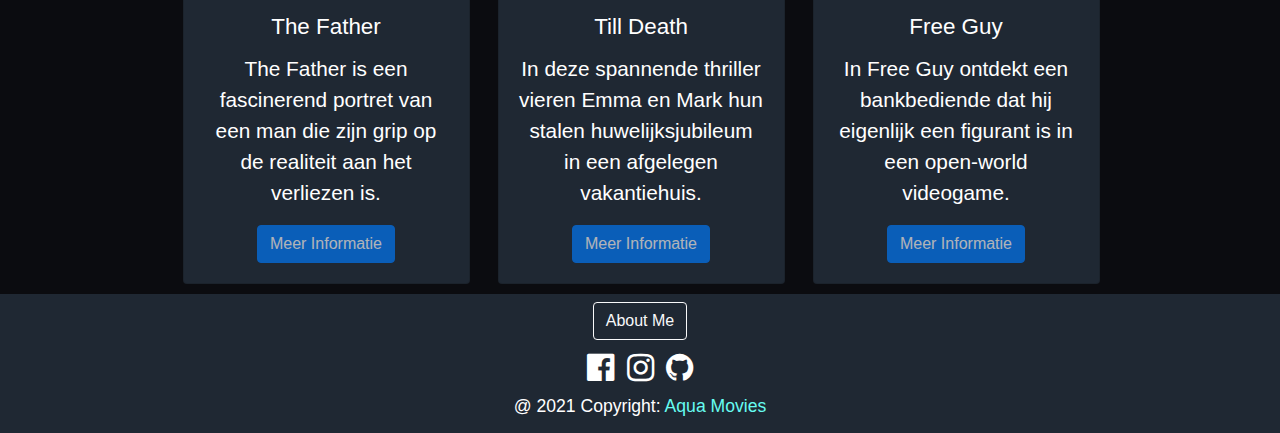
==== commit 30dd5cea: "Added main and header" ====
--- a/index.html
+++ b/index.html
@@ -19,194 +19,192 @@
 </head>
 
 <body>
-    <nav class="navbar navbar-expand-lg" aria-label="navbar">
-        <a href="index.html" class="navbar-brand"><img src="img/logo.jpg" alt="Logo" class="d-inline-block align-top"></a> 
-        <h1 class="text-uppercase">Aqua Movies</h1>
-        <button class="navbar-toggler navbar-dark" type="button" data-toggle="collapse" data-target="#navbarSupportedContent" aria-controls="navbarSupportedContent" aria-expanded="false" aria-label="Toggle navigation">
-            <span class="navbar-toggler-icon"></span>
-        </button>  
-
-        <div class="collapse navbar-collapse justify-content-end" id="navbarSupportedContent">
-            <ul class="navbar-nav list-inline d-inline-block">
-                <li class="nav-item list-inline-item">
-                    <a href="filminput.html" class="nav-link badge badge-primary">
-                        <h2>Film Toevoegen</h2>
-                    </a>
-                </li>
-
-                <li class="nav-item list-inline-item">
-                    <a href="#movies" class="nav-link badge badge-primary">
-                        <h2>Films</h2>
-                    </a>
-                </li>
-            </ul>
+    <header>
+        <nav class="navbar navbar-expand-lg" aria-label="navbar">
+            <a href="index.html" class="navbar-brand"><img src="img/logo.jpg" alt="Logo" class="d-inline-block align-top"></a> 
+            <h1 class="text-uppercase">Aqua Movies</h1>
+            <button class="navbar-toggler navbar-dark" type="button" data-toggle="collapse" data-target="#navbarSupportedContent" aria-controls="navbarSupportedContent" aria-expanded="false" aria-label="Toggle navigation">
+                <span class="navbar-toggler-icon"></span>
+            </button>  
+
+            <div class="collapse navbar-collapse justify-content-end" id="navbarSupportedContent">
+                <ul class="navbar-nav list-inline d-inline-block">
+                    <li class="nav-item list-inline-item">
+                        <a href="filminput.html" class="nav-link badge badge-primary p-1">
+                            <h2>Film Toevoegen</h2>
+                        </a>
+                    </li>
+
+                    <li class="nav-item list-inline-item">
+                        <a href="#movies" class="nav-link badge badge-primary p-1">
+                            <h2>Films</h2>
+                        </a>
+                    </li>
+                </ul>
+            </div>
+        </nav>
+    </header>
+
+    <main>
+        <div id="carouselExampleFade" class="carousel slide carousel-fade" data-ride="carousel">
+            <div class="carousel-inner">
+                <div class="carousel-item active">
+                    <img class="d-block w-100" src="img/slide1.webp" alt="First slide">
+                    <div class="carousel-caption d-none d-md-block">
+                        <h2>No Time To Die</h2>
+                    </div>
+                </div>
+
+                <div class="carousel-item">
+                    <img class="d-block w-100" src="img/slide2.webp" alt="Second slide">
+                    <div class="carousel-caption d-none d-md-block">
+                        <h2>Black Widow</h2>
+                    </div>
+                </div>
+
+                <div class="carousel-item">
+                    <img class="d-block w-100" src="img/slide3.webp" alt="Third slide">
+                    <div class="carousel-caption d-none d-md-block">
+                        <h2>Fast And The Furious 9</h2>
+                    </div>
+                </div>
+            </div>
+
+            <a class="carousel-control-prev" href="#carouselExampleFade" role="button" data-slide="prev">
+                <span class="carousel-control-prev-icon" aria-hidden="true"></span>
+                <span class="sr-only">Previous</span>
+            </a>
+
+            <a class="carousel-control-next" href="#carouselExampleFade" role="button" data-slide="next">
+                <span class="carousel-control-next-icon" aria-hidden="true"></span>
+                <span class="sr-only">Next</span>
+            </a>
         </div>
-    </nav>
-
-    <div id="carouselExampleFade" class="carousel slide carousel-fade" data-ride="carousel">
-        <div class="carousel-inner">
-            <div class="carousel-item active">
-                <img class="d-block w-100" src="img/slide1.webp" alt="First slide">
-                <div class="carousel-caption d-none d-md-block">
-                    <h2>No Time To Die</h2>
-                </div>
-            </div>
-
-            <div class="carousel-item">
-                <img class="d-block w-100" src="img/slide2.webp" alt="Second slide">
-                <div class="carousel-caption d-none d-md-block">
-                    <h2>Black Widow</h2>
-                </div>
-            </div>
-
-            <div class="carousel-item">
-                <img class="d-block w-100" src="img/slide3.webp" alt="Third slide">
-                <div class="carousel-caption d-none d-md-block">
-                    <h2>Fast And The Furious 9</h2>
+
+        <div class="container movies" id="movies">
+            <form class="form-inline mt-3 d-flex align-items-center justify-content-center">
+                <input type="text" placeholder="Zoeken..." id="inputSearch" class="mr-2" aria-label="Search">
+                <button onclick="search()" class="btn btn-outline-primary" type="button" aria-label="Search Movie"><em class="fa fa-search"></em></button>
+            </form>
+
+            <div class="row m-auto align-items-center justify-content-center" id="frontpage-movies">
+                <div class="col-md-3">
+                    <div class="card">
+                        <img src="img/007.webp" alt="No Time To Die" class="card-img-top rounded">
+                        <div class="card-body">
+                            <h3 class="card-title">No Time To Die</h3>
+                            <p class="card-text">De welbekende James Bond film. Na een lange tijd van uitstellen is het eindelijk zover! Lees meer hieronder.</p>
+                            <a href="007.html" class="btn btn-primary">Meer Informatie</a>
+                        </div>
+                    </div>
+                </div>
+
+                <div class="col-md-3">
+                    <div class="card">
+                        <img src="img/f9.webp" alt="Fast And The Furious 9" class="card-img-top rounded">
+                        <div class="card-body">
+                            <h3 class="card-title">Fast And The Furious 9</h3>
+                            <p class="card-text">Een nieuwe film in de Fast And The Furious serie. Zoals gewoonlijk weer een hoop actie! Lees meer hieronder.</p>
+                            <a href="f9.html" class="btn btn-primary">Meer Informatie</a>
+                        </div>
+                    </div>
+                </div>
+
+                <div class="col-md-3">
+                    <div class="card">
+                        <img src="img/bw.webp" alt="Black Widow" class="card-img-top rounded">
+                        <div class="card-body">
+                            <h3 class="card-title">Black Widow</h3>
+                            <p class="card-text">Een nieuwe film in de Marvel serie genaamd Black Widow! Het verleden van Natasha Romanoff haalt haar in.</p>
+                            <a href="f9.html" class="btn btn-primary disabled">Meer Informatie</a>
+                        </div>
+                    </div>
+                </div>
+
+                <div class="col-md-3">
+                    <div class="card">
+                        <img src="img/dune.webp" alt="Dune" class="card-img-top rounded">
+                        <div class="card-body">
+                            <h3 class="card-title">Dune</h3>
+                            <p class="card-text">Hij moet naar de gevaarlijkste planeet in het universum reizen om de toekomst van zijn familie en volk veilig te stellen.</p>
+                            <a href="f9.html" class="btn btn-primary disabled">Meer Informatie</a>
+                        </div>
+                    </div>
+                </div>
+
+                <div class="col-md-3">
+                    <div class="card">
+                        <img src="img/shang-chi.webp" alt="Shang Chi" class="card-img-top rounded">
+                        <div class="card-body">
+                            <h3 class="card-title">Shang Chi</h3>
+                            <p class="card-text">In Shang-Chi moet Shang-Chi het verleden confronteren dat hij achtergelaten dacht te hebben.</p>
+                            <a href="f9.html" class="btn btn-primary disabled">Meer Informatie</a>
+                        </div>
+                    </div>
+                </div>
+
+                <div class="col-md-3">
+                    <div class="card">
+                        <img src="img/queenpins.webp" alt="Queenpins" class="card-img-top rounded">
+                        <div class="card-body">
+                            <h3 class="card-title">Queenpins</h3>
+                            <p class="card-text">Connie en JoJo zijn beste vriendinnen en ware coupon queens: ze proberen hun torenhoge rekeningen weg te werken.</p>
+                            <a href="f9.html" class="btn btn-primary disabled">Meer Informatie</a>
+                        </div>
+                    </div>
+                </div>
+
+                <div class="col-md-3">
+                    <div class="card">
+                        <img src="img/the-father.webp" alt="The Father" class="card-img-top rounded">
+                        <div class="card-body">
+                            <h3 class="card-title">The Father</h3>
+                            <p class="card-text">The Father is een fascinerend portret van een man die zijn grip op de realiteit aan het verliezen is.</p>
+                            <a href="f9.html" class="btn btn-primary disabled">Meer Informatie</a>
+                        </div>
+                    </div>
+                </div>
+
+                <div class="col-md-3">
+                    <div class="card">
+                        <img src="img/till-death.webp" alt="Till Death" class="card-img-top rounded">
+                        <div class="card-body">
+                            <h3 class="card-title">Till Death</h3>
+                            <p class="card-text">In deze spannende thriller vieren Emma en Mark hun stalen huwelijksjubileum in een afgelegen vakantiehuis.</p>
+                            <a href="f9.html" class="btn btn-primary disabled">Meer Informatie</a>
+                        </div>
+                    </div>
+                </div>
+
+                <div class="col-md-3">
+                    <div class="card">
+                        <img src="img/free-guy.webp" alt="Free Guy" class="card-img-top rounded">
+                        <div class="card-body">
+                            <h3 class="card-title">Free Guy</h3>
+                            <p class="card-text">In Free Guy ontdekt een bankbediende dat hij eigenlijk een figurant is in een open-world videogame.</p>
+                            <a href="f9.html" class="btn btn-primary disabled">Meer Informatie</a>
+                        </div>
+                    </div>
                 </div>
             </div>
         </div>
-
-        <a class="carousel-control-prev" href="#carouselExampleFade" role="button" data-slide="prev">
-            <span class="carousel-control-prev-icon" aria-hidden="true"></span>
-            <span class="sr-only">Previous</span>
-        </a>
-
-        <a class="carousel-control-next" href="#carouselExampleFade" role="button" data-slide="next">
-            <span class="carousel-control-next-icon" aria-hidden="true"></span>
-            <span class="sr-only">Next</span>
-        </a>
-    </div>
-
-    <div class="container movies" id="movies">
-        <form class="form-inline mt-3 d-flex align-items-center justify-content-center">
-            <input type="text" placeholder="Zoeken..." id="inputSearch" class="mr-2" aria-label="Search">
-            <button onclick="search()" class="btn btn-outline-primary" type="button" aria-label="Search Movie"><em class="fa fa-search"></em></button>
-        </form>
-
-        <div class="row py-3 m-auto align-items-center justify-content-center" id="frontpage-movies">
-            <div class="col-md-3">
-                <div class="card">
-                    <img src="img/007.jpg" alt="No Time To Die" class="card-img-top rounded">
-                    <div class="card-body">
-                        <h3 class="card-title">No Time To Die</h3>
-                        <p class="card-text">De welbekende James Bond film. Na een lange tijd van uitstellen is het eindelijk zover! Lees meer hieronder.</p>
-                        <a href="007.html" class="btn btn-primary">Meer Informatie</a>
-                    </div>
-                </div>
-            </div>
-
-            <div class="col-md-3">
-                <div class="card">
-                    <img src="img/f9.jpg" alt="Fast And The Furious 9" class="card-img-top rounded">
-                    <div class="card-body">
-                        <h3 class="card-title">Fast And The Furious 9</h3>
-                        <p class="card-text">Een nieuwe film in de Fast And The Furious serie. Zoals gewoonlijk weer een hoop actie! Lees meer hieronder.</p>
-                        <a href="f9.html" class="btn btn-primary">Meer Informatie</a>
-                    </div>
-                </div>
-            </div>
-
-            <div class="col-md-3">
-                <div class="card">
-                    <img src="img/bw.jpg" alt="Black Widow" class="card-img-top rounded">
-                    <div class="card-body">
-                        <h3 class="card-title">Black Widow</h3>
-                        <p class="card-text">Een nieuwe film in de Marvel serie genaamd Black Widow! Het verleden van Natasha Romanoff haalt haar in.</p>
-                        <a href="f9.html" class="btn btn-primary disabled">Meer Informatie</a>
-                    </div>
-                </div>
-            </div>
-
-            <div class="col-md-3">
-                <div class="card">
-                    <img src="img/dune.jpg" alt="Dune" class="card-img-top rounded">
-                    <div class="card-body">
-                        <h3 class="card-title">Dune</h3>
-                        <p class="card-text">Hij moet naar de gevaarlijkste planeet in het universum reizen om de toekomst van zijn familie en volk veilig te stellen.</p>
-                        <a href="f9.html" class="btn btn-primary disabled">Meer Informatie</a>
-                    </div>
-                </div>
-            </div>
-
-            <div class="col-md-3">
-                <div class="card">
-                    <img src="img/shang-chi.jpg" alt="Shang Chi" class="card-img-top rounded">
-                    <div class="card-body">
-                        <h3 class="card-title">Shang Chi</h3>
-                        <p class="card-text">In Shang-Chi moet Shang-Chi het verleden confronteren dat hij achtergelaten dacht te hebben.</p>
-                        <a href="f9.html" class="btn btn-primary disabled">Meer Informatie</a>
-                    </div>
-                </div>
-            </div>
-
-            <div class="col-md-3">
-                <div class="card">
-                    <img src="img/queenpins.jpg" alt="Queenpins" class="card-img-top rounded">
-                    <div class="card-body">
-                        <h3 class="card-title">Queenpins</h3>
-                        <p class="card-text">Connie en JoJo zijn beste vriendinnen en ware coupon queens: ze proberen hun torenhoge rekeningen weg te werken.</p>
-                        <a href="f9.html" class="btn btn-primary disabled">Meer Informatie</a>
-                    </div>
-                </div>
-            </div>
-
-            <div class="col-md-3">
-                <div class="card">
-                    <img src="img/the-father.jpg" alt="The Father" class="card-img-top rounded">
-                    <div class="card-body">
-                        <h3 class="card-title">The Father</h3>
-                        <p class="card-text">The Father is een fascinerend portret van een man die zijn grip op de realiteit aan het verliezen is.</p>
-                        <a href="f9.html" class="btn btn-primary disabled">Meer Informatie</a>
-                    </div>
-                </div>
-            </div>
-
-            <div class="col-md-3">
-                <div class="card">
-                    <img src="img/till-death.jpg" alt="Till Death" class="card-img-top rounded">
-                    <div class="card-body">
-                        <h3 class="card-title">Till Death</h3>
-                        <p class="card-text">In deze spannende thriller vieren Emma en Mark hun stalen huwelijksjubileum in een afgelegen vakantiehuis.</p>
-                        <a href="f9.html" class="btn btn-primary disabled">Meer Informatie</a>
-                    </div>
-                </div>
-            </div>
-
-            <div class="col-md-3">
-                <div class="card">
-                    <img src="img/free-guy.jpg" alt="Free Guy" class="card-img-top rounded">
-                    <div class="card-body">
-                        <h3 class="card-title">Free Guy</h3>
-                        <p class="card-text">In Free Guy ontdekt een bankbediende dat hij eigenlijk een figurant is in een open-world videogame.</p>
-                        <a href="f9.html" class="btn btn-primary disabled">Meer Informatie</a>
-                    </div>
-                </div>
-            </div>
-        </div>
-    </div>
-
-    <div class="navbar bottom footer">
-        <div class="pt-1 text-center">
-            <a class="btn btn-outline-light btn-rounded" href="about.html">About Me</a>
+    </main>
+
+    <footer>
+        <div class="pt-1 text-center pb-2">
+            <a class="btn btn-outline-light btn-rounded mt-1" href="about.html">About Me</a>
             <ul class="list-inline m-1">
-                <li class="list-inline-item"><a href="#"><i class="fa fa-facebook-official" aria-hidden="true" aria-label="Facebook"></i></a></li>
-                <li class="list-inline-item"><a href="#"><i class="fa fa-instagram" aria-hidden="true" aria-label="Instagram"></i></a></li>
-                <li class="list-inline-item"><a href="#"><i class="fa fa-github" aria-hidden="true" aria-label="Github"></i></a></li>
+                <li class="list-inline-item"><a href="#"><i class="fa fa-facebook-official" aria-hidden="true"></i></a></li>
+                <li class="list-inline-item"><a href="#"><i class="fa fa-instagram" aria-hidden="true"></i></a></li>
+                <li class="list-inline-item"><a href="#"><i class="fa fa-github" aria-hidden="true"></i></a></li>
             </ul>
             <h4>@ 2021 Copyright: <a href="index.html">Aqua Movies</a></h4>
         </div>
-    </div>
-
-    <script src="https://code.jquery.com/jquery-3.2.1.slim.min.js"
-        integrity="sha384-KJ3o2DKtIkvYIK3UENzmM7KCkRr/rE9/Qpg6aAZGJwFDMVNA/GpGFF93hXpG5KkN"
-        crossorigin="anonymous"></script>
-    <script src="https://cdnjs.cloudflare.com/ajax/libs/popper.js/1.12.9/umd/popper.min.js"
-        integrity="sha384-ApNbgh9B+Y1QKtv3Rn7W3mgPxhU9K/ScQsAP7hUibX39j7fakFPskvXusvfa0b4Q"
-        crossorigin="anonymous"></script>
-    <script src="https://maxcdn.bootstrapcdn.com/bootstrap/4.0.0/js/bootstrap.min.js"
-        integrity="sha384-JZR6Spejh4U02d8jOt6vLEHfe/JQGiRRSQQxSfFWpi1MquVdAyjUar5+76PVCmYl"
-        crossorigin="anonymous"></script>
+    </footer>
+
+    <script src="https://code.jquery.com/jquery-3.2.1.slim.min.js" integrity="sha384-KJ3o2DKtIkvYIK3UENzmM7KCkRr/rE9/Qpg6aAZGJwFDMVNA/GpGFF93hXpG5KkN" crossorigin="anonymous"></script>
+    <script src="https://cdnjs.cloudflare.com/ajax/libs/popper.js/1.12.9/umd/popper.min.js" integrity="sha384-ApNbgh9B+Y1QKtv3Rn7W3mgPxhU9K/ScQsAP7hUibX39j7fakFPskvXusvfa0b4Q" crossorigin="anonymous"></script>
+    <script src="https://maxcdn.bootstrapcdn.com/bootstrap/4.0.0/js/bootstrap.min.js" integrity="sha384-JZR6Spejh4U02d8jOt6vLEHfe/JQGiRRSQQxSfFWpi1MquVdAyjUar5+76PVCmYl"crossorigin="anonymous"></script>
     <script src="js/app.js"></script>
 </body>
 </html>--- a/style.css
+++ b/style.css
@@ -12,6 +12,7 @@
 
 html, body {
     overflow-x: hidden;
+    width: 100vw;
 }
 
 body {
@@ -29,7 +30,7 @@
     outline: none; 
     padding: 5px;
     border-radius: 4px;
-    width: 25%;
+    width: 250px;
 }
 
 label,
@@ -93,12 +94,13 @@
     border-radius: 100vw;
 }
 
-.navbar.fixed-bottom.footer, .navbar.bottom.footer {
+.navbar.fixed-bottom.footer, footer {
     background-color: #1F2833;
     display: block;
-}
-
-.navbar.bottom.footer a[href="index.html"] {
+
+}
+
+footer a[href="index.html"], .navbar.fixed-bottom.footer a[href="index.html"] {
     color: #66FCF1;
 }
 
@@ -182,8 +184,6 @@
 }
 
 .jumbotron .jumbotron-fluid {
-    padding: 0;
-    margin: 0;
     background-color: #0B0C10; 
 }
 
@@ -198,6 +198,37 @@
 .link {
     font-size: 1.2rem;
     text-transform: uppercase;
+}
+
+.pagination > li > a
+{
+    font-size: 1.2rem;
+    background-color: #0B0C10;
+    color: var(--primary);
+}
+
+.pagination > li > a:focus,
+.pagination > li > a:hover,
+.pagination > li > span:focus,
+.pagination > li > span:hover
+{
+    color: white;
+    background-color: var(--primary);
+    border: solid 1px var(--primary) !Important;
+    border-color: var(--primary);
+}
+
+.pagination > .active > a
+{
+    color: white;
+    background-color: #5A4181 !Important;
+    border: solid 1px var(--primary) !Important;
+}
+
+.pagination > .active > a:hover
+{
+    background-color: #0B0C10 !Important;
+    border: solid 1px var(--primary);
 }
 
 #more {display: none;}
@@ -219,17 +250,5 @@
     div.col-md-3, .container.movies {
         padding: 0px 0px;
     }
-
-    .carousel-item {
-        height: 250px;
-    }
-
-    .carousel-item img {
-        min-height: 250px;
-    }
-
-    input {
-        width: 180px;
-    }
 }
 /* Media Queries Einde */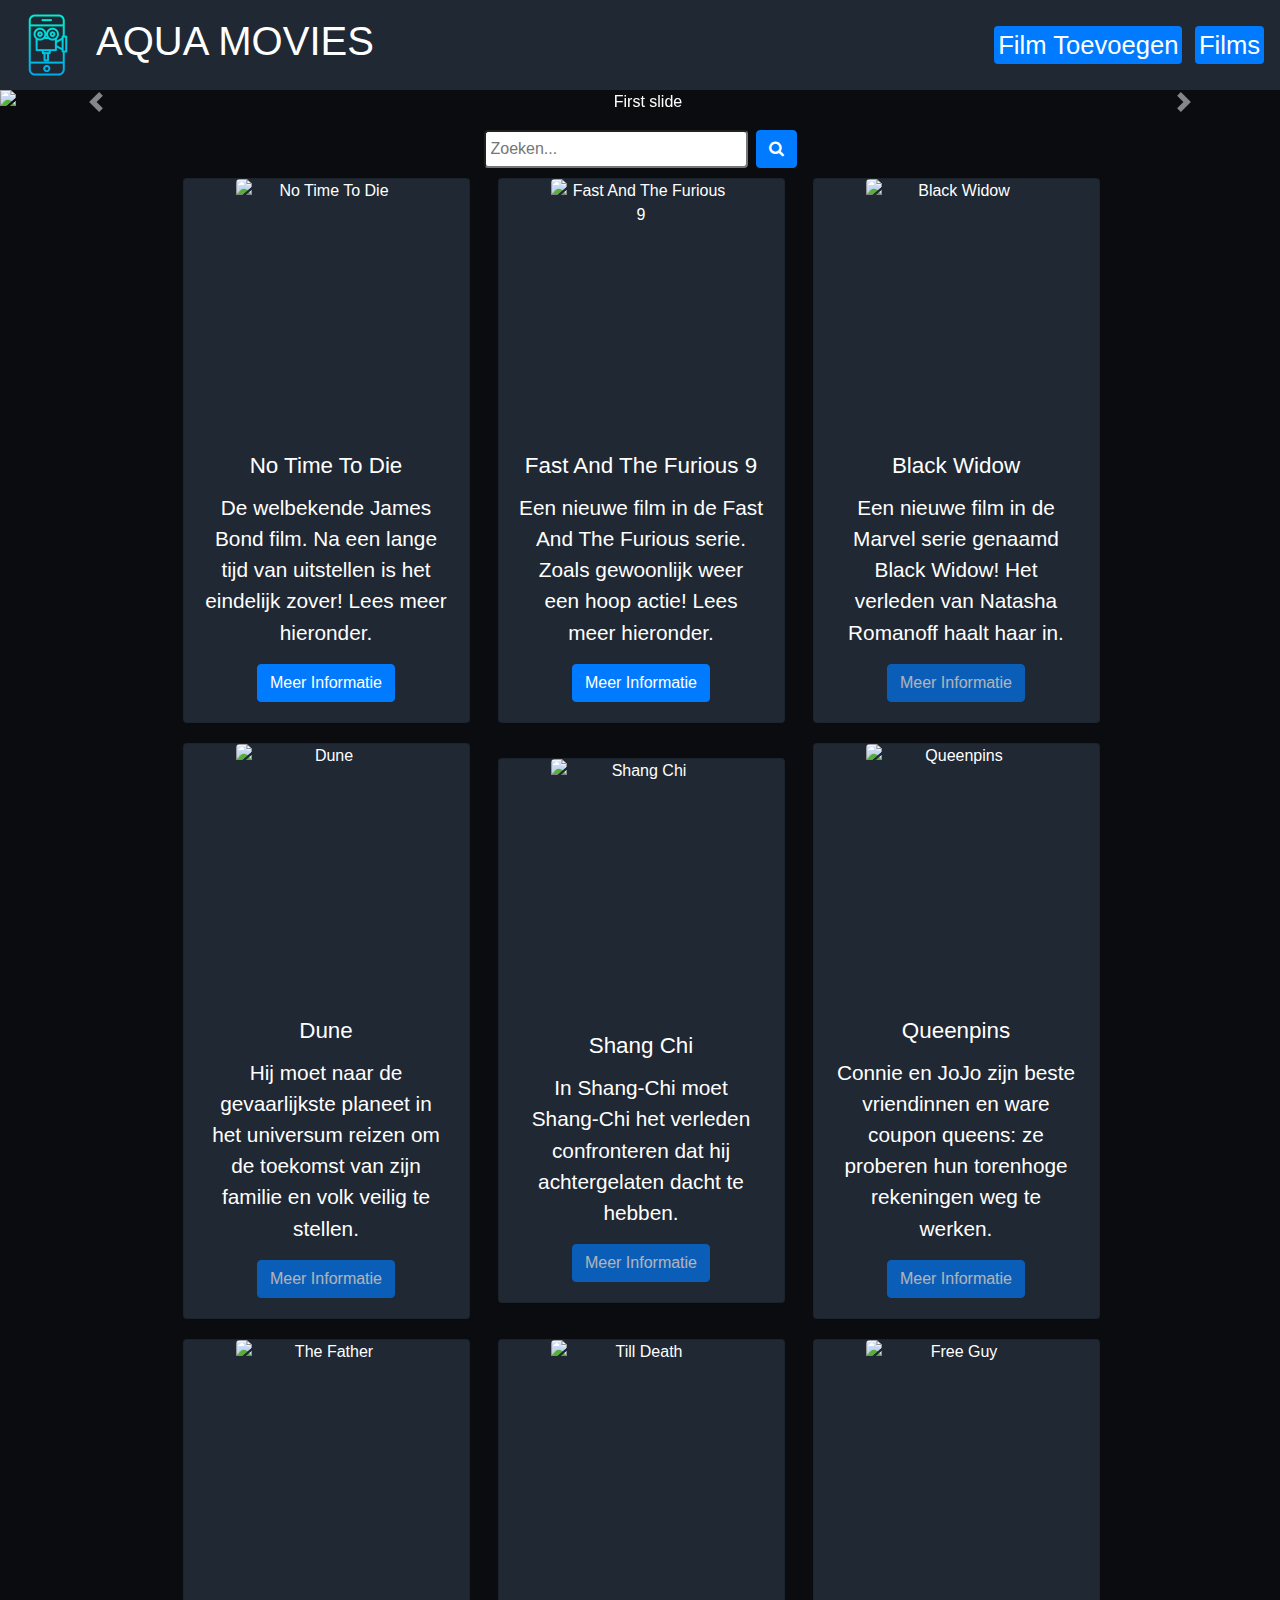
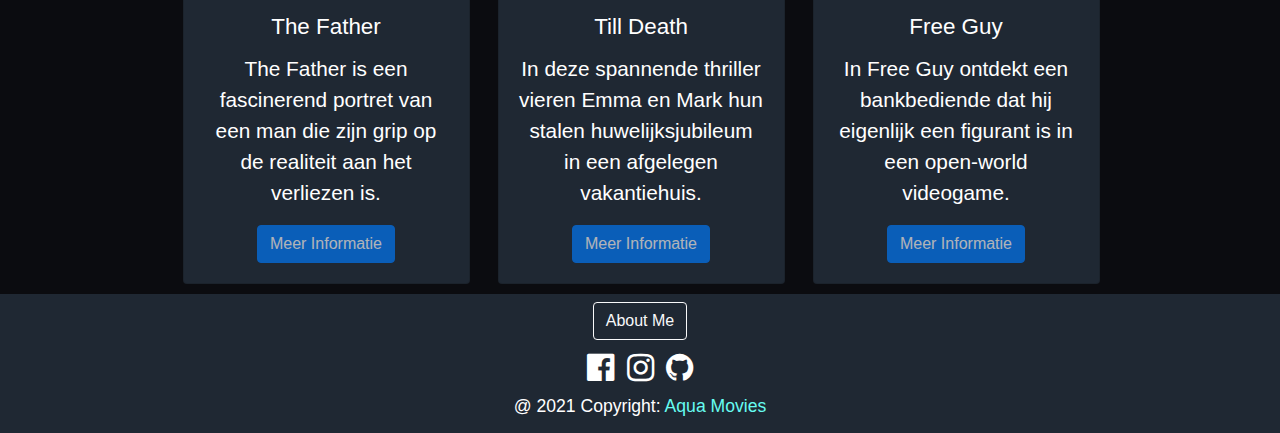
==== commit a36b37b8: "Translation" ====
--- a/index.html
+++ b/index.html
@@ -12,8 +12,7 @@
     <link rel="icon" href="img/favicon.ico" type="image/x-icon" />
     <link rel="shortcut icon" href="img/favicon.ico" type="image/x-icon" />
     <link rel="stylesheet" href="https://cdnjs.cloudflare.com/ajax/libs/font-awesome/4.7.0/css/font-awesome.min.css">
-    <link rel="stylesheet" href="https://maxcdn.bootstrapcdn.com/bootstrap/4.0.0/css/bootstrap.min.css"
-        integrity="sha384-Gn5384xqQ1aoWXA+058RXPxPg6fy4IWvTNh0E263XmFcJlSAwiGgFAW/dAiS6JXm" crossorigin="anonymous">
+    <link rel="stylesheet" href="https://maxcdn.bootstrapcdn.com/bootstrap/4.0.0/css/bootstrap.min.css" integrity="sha384-Gn5384xqQ1aoWXA+058RXPxPg6fy4IWvTNh0E263XmFcJlSAwiGgFAW/dAiS6JXm" crossorigin="anonymous">
     <link rel="stylesheet" href="style.css">
     <title>Aqua Movies | Home</title>
 </head>
@@ -72,19 +71,19 @@
 
             <a class="carousel-control-prev" href="#carouselExampleFade" role="button" data-slide="prev">
                 <span class="carousel-control-prev-icon" aria-hidden="true"></span>
-                <span class="sr-only">Previous</span>
+                <span class="sr-only">Vorige</span>
             </a>
 
             <a class="carousel-control-next" href="#carouselExampleFade" role="button" data-slide="next">
                 <span class="carousel-control-next-icon" aria-hidden="true"></span>
-                <span class="sr-only">Next</span>
+                <span class="sr-only">Volgende</span>
             </a>
         </div>
 
         <div class="container movies" id="movies">
             <form class="form-inline mt-3 d-flex align-items-center justify-content-center">
                 <input type="text" placeholder="Zoeken..." id="inputSearch" class="mr-2" aria-label="Search">
-                <button onclick="search()" class="btn btn-outline-primary" type="button" aria-label="Search Movie"><em class="fa fa-search"></em></button>
+                <button onclick="search()" class="btn btn-primary" type="button" aria-label="Search Movie"><em class="fa fa-search"></em></button>
             </form>
 
             <div class="row m-auto align-items-center justify-content-center" id="frontpage-movies">
